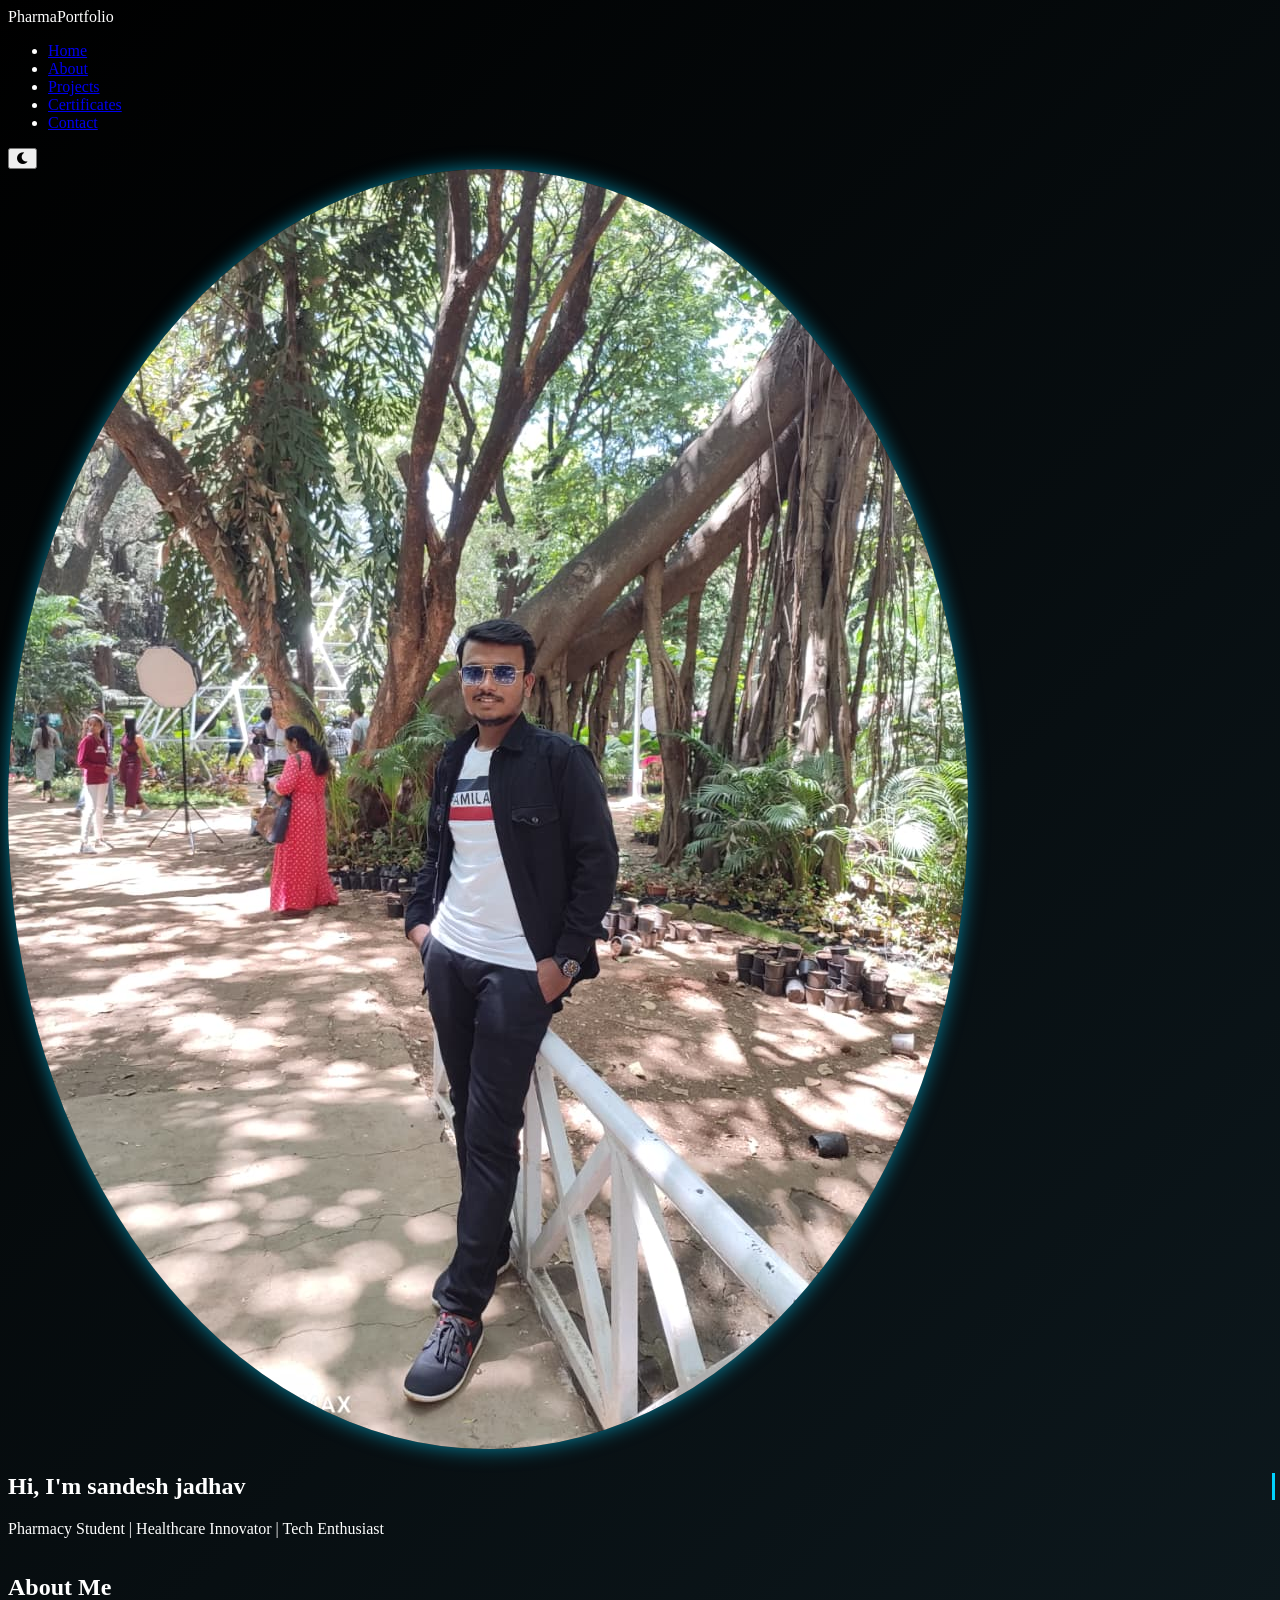
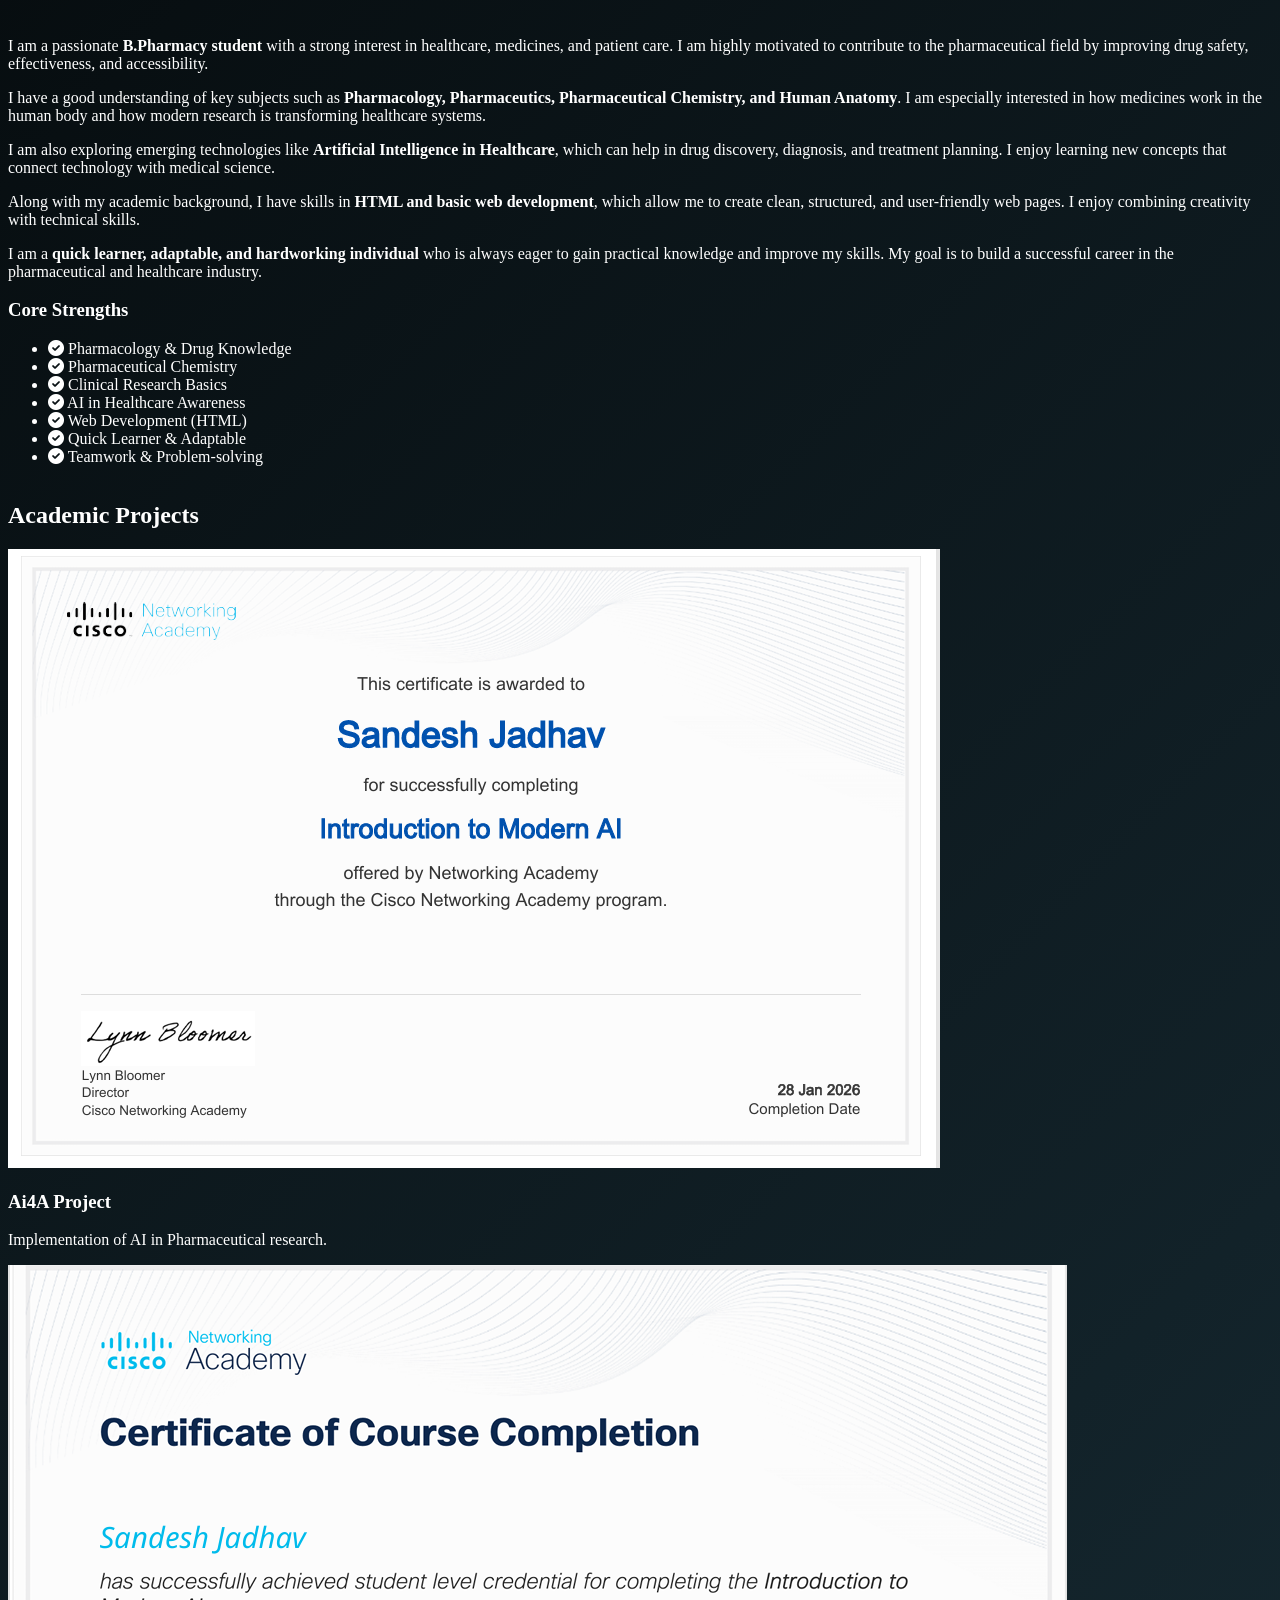
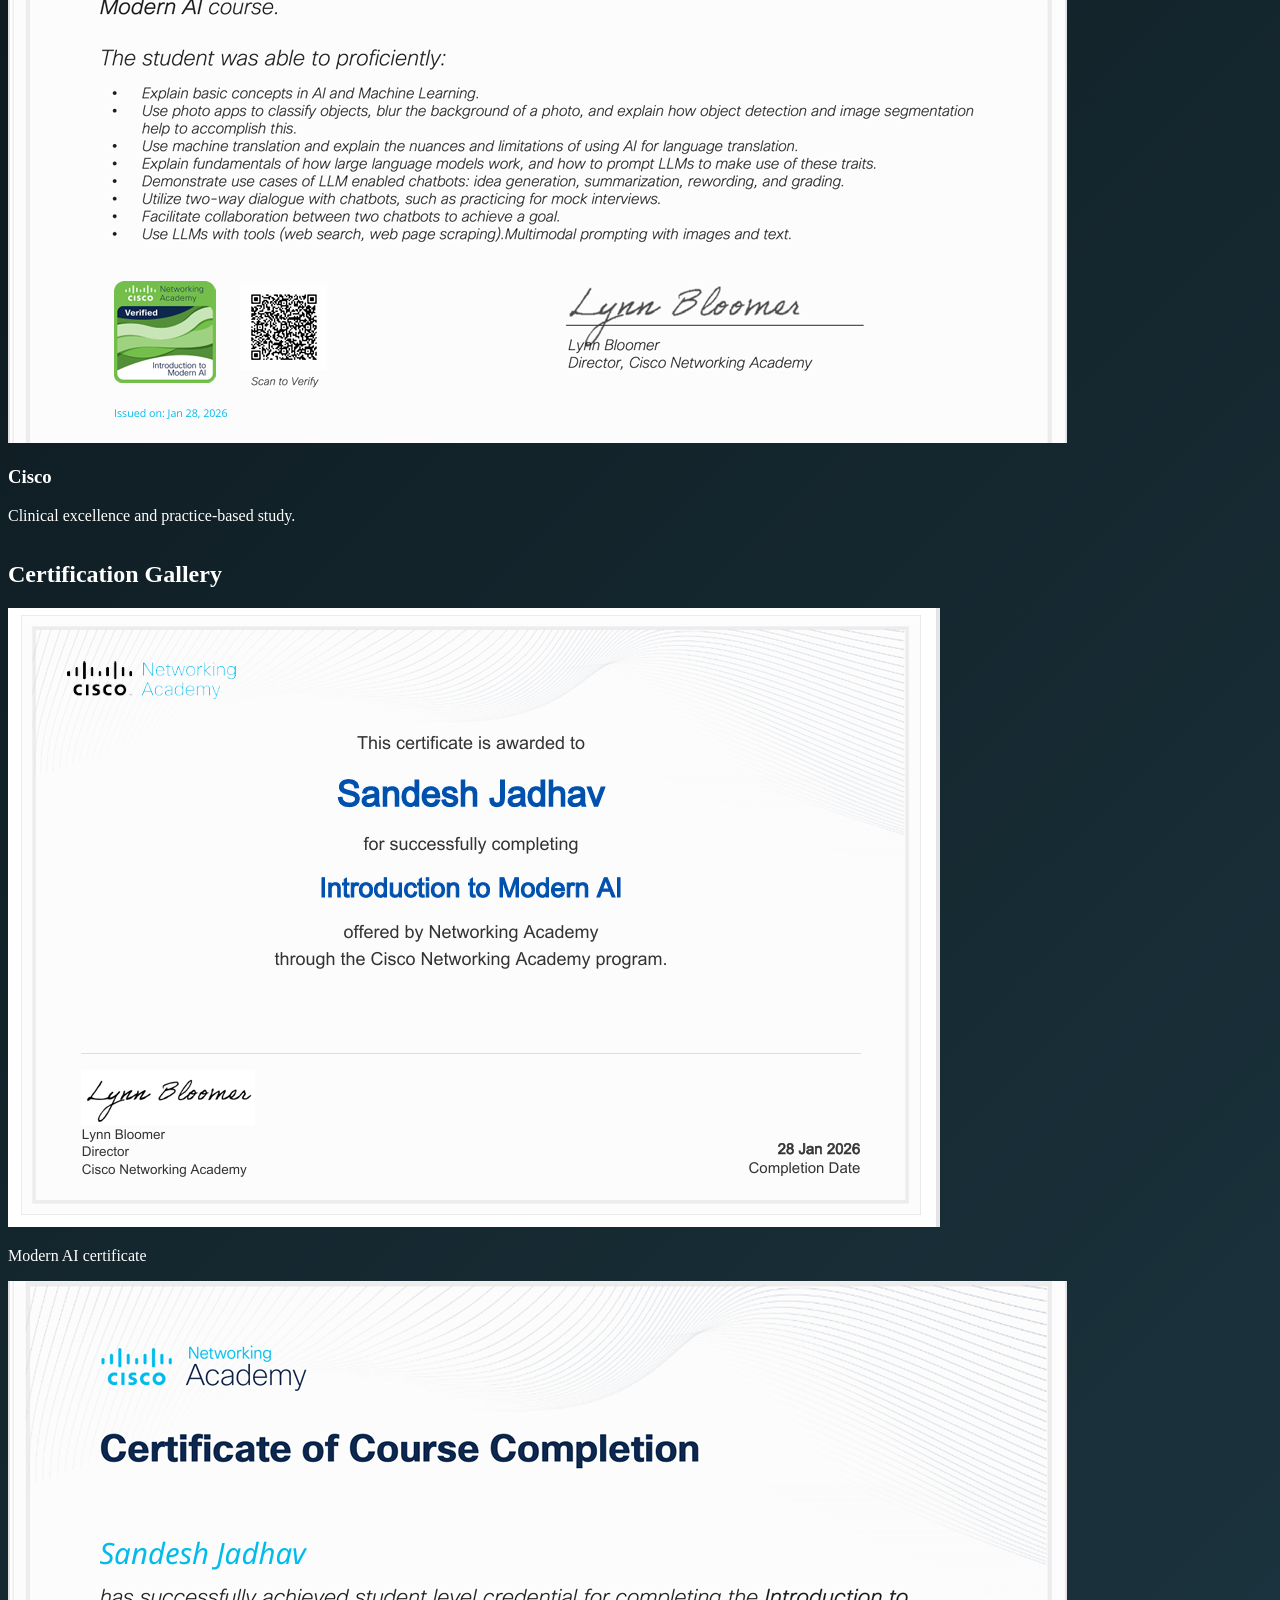
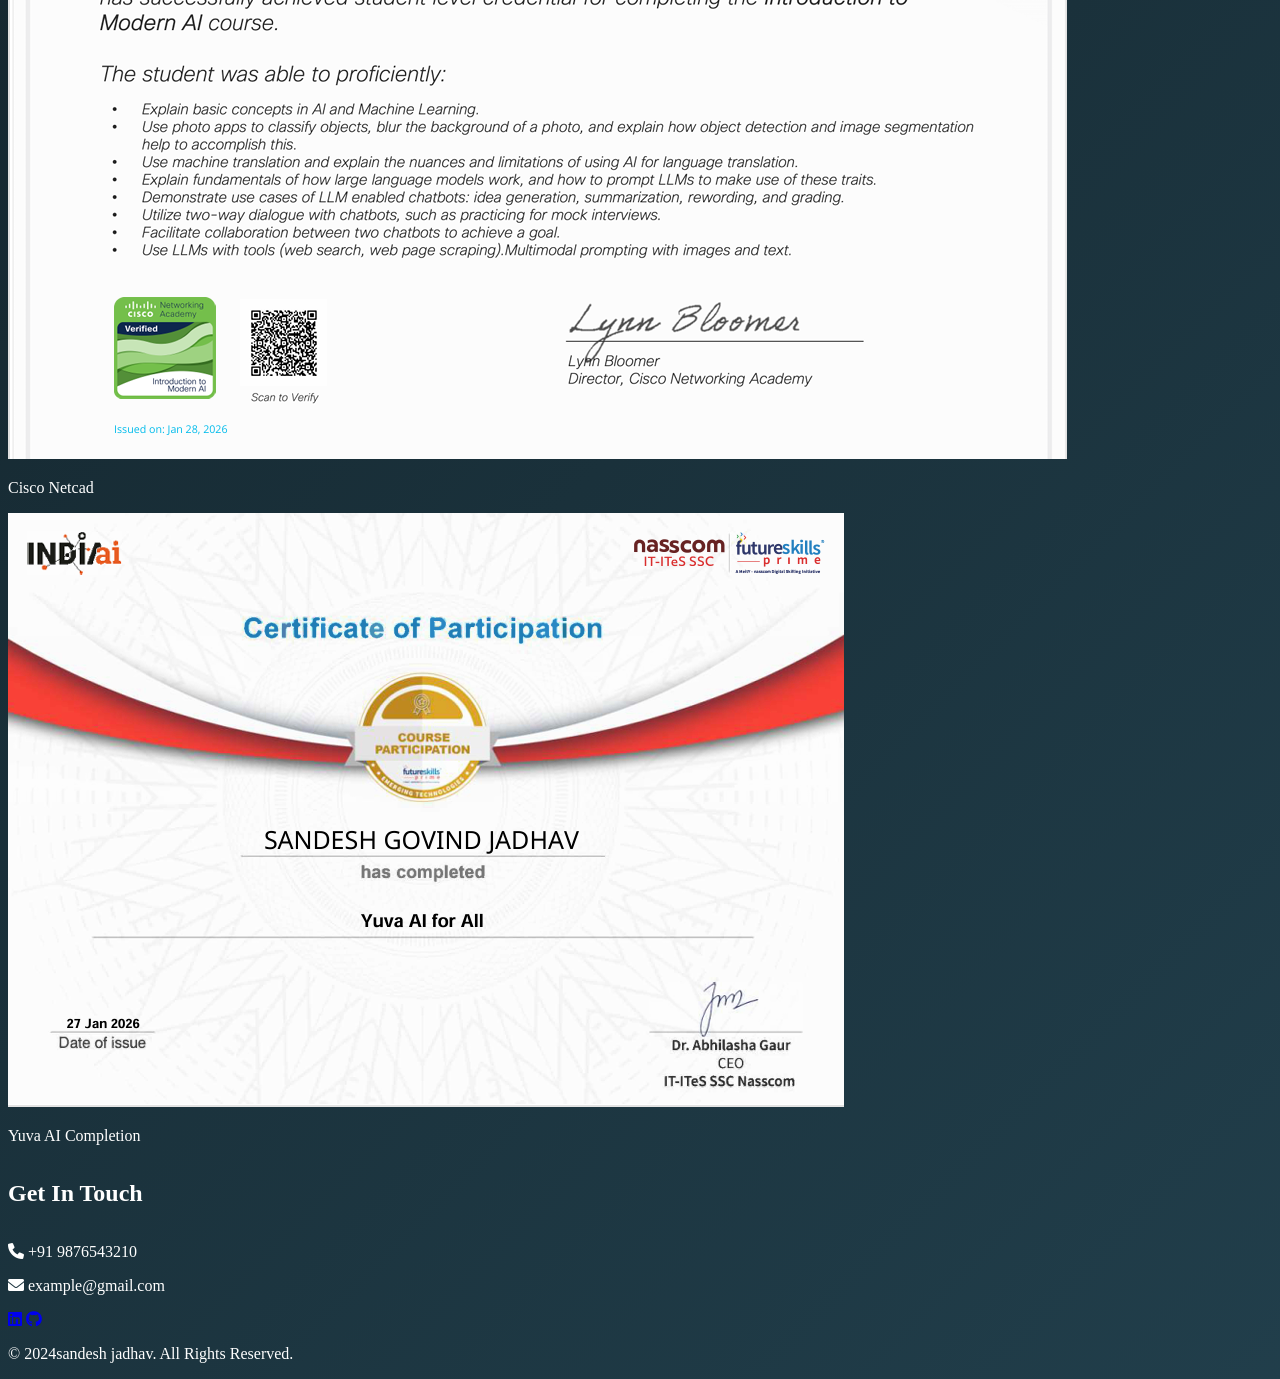
==== index.html @ 54462559 "Update index.html" ====
<!DOCTYPE html>
<html lang="en">
<head>
    <meta charset="UTF-8">
    <meta name="viewport" content="width=device-width, initial-scale=1.0">
    <title>sandesh jadhav| Pharmacy Portfolio</title>
    <link rel="stylesheet" href="style.css">
    <link rel="stylesheet" href="https://cdnjs.cloudflare.com/ajax/libs/font-awesome/6.0.0/css/all.min.css">
    <link href="https://fonts.googleapis.com/css2?family=Playfair+Display:ital,wght@0,400;1,700&family=Inter:wght@300;400;600&display=swap" rel="stylesheet">
</head>
<body>
    <nav>
        <div class="logo">Pharma<span>Portfolio</span></div>
        <ul class="nav-links">
            <li><a href="#home">Home</a></li>
            <li><a href="#about">About</a></li>
            <li><a href="#projects">Projects</a></li>
            <li><a href="#gallery">Certificates</a></li>
            <li><a href="#contact">Contact</a></li>
        </ul>
        <button id="dark-mode-toggle"><i class="fas fa-moon"></i></button>
    </nav>

    <section id="home" class="hero">
        <div class="hero-content">
            <div class="profile-container">
                <img src="images/Sandesh.jpeg.jpeg" alt=sandesh jadhav" class="profile-img">
            </div>
            <h1>Hi, I'm sandesh jadhav</h1>
            <p class="subtitle">Pharmacy Student | Healthcare Innovator | Tech Enthusiast</p>
        </div>
    </section>

    
           <section id="about" class="about-section">
    <h2 class="section-title">About Me</h2>
    <div class="about-container">
        <div class="about-text">
            <p>
                I am a passionate <b>B.Pharmacy student</b> with a strong interest in healthcare, 
                medicines, and patient care. I am highly motivated to contribute to the pharmaceutical 
                field by improving drug safety, effectiveness, and accessibility.
            </p>

            <p>
                I have a good understanding of key subjects such as 
                <b>Pharmacology, Pharmaceutics, Pharmaceutical Chemistry, and Human Anatomy</b>. 
                I am especially interested in how medicines work in the human body and how modern 
                research is transforming healthcare systems.
            </p>

            <p>
                I am also exploring emerging technologies like <b>Artificial Intelligence in Healthcare</b>, 
                which can help in drug discovery, diagnosis, and treatment planning. I enjoy learning 
                new concepts that connect technology with medical science.
            </p>

            <p>
                Along with my academic background, I have skills in <b>HTML and basic web development</b>, 
                which allow me to create clean, structured, and user-friendly web pages. I enjoy combining 
                creativity with technical skills.
            </p>

            <p>
                I am a <b>quick learner, adaptable, and hardworking individual</b> who is always eager to 
                gain practical knowledge and improve my skills. My goal is to build a successful career 
                in the pharmaceutical and healthcare industry.
            </p>
        </div>
        
        <div class="strengths-box">
            <h3>Core Strengths</h3>
            <ul>
                <li><i class="fas fa-check-circle"></i> Pharmacology & Drug Knowledge</li>
                <li><i class="fas fa-check-circle"></i> Pharmaceutical Chemistry</li>
                <li><i class="fas fa-check-circle"></i> Clinical Research Basics</li>
                <li><i class="fas fa-check-circle"></i> AI in Healthcare Awareness</li>
                <li><i class="fas fa-check-circle"></i> Web Development (HTML)</li>
                <li><i class="fas fa-check-circle"></i> Quick Learner & Adaptable</li>
                <li><i class="fas fa-check-circle"></i> Teamwork & Problem-solving</li>
            </ul>
        </div>
    </div>
</section>

    <section id="projects">
        <h2 class="section-title">Academic Projects</h2>
        <div class="grid">
            <div class="card">
                <img src="images/Introduction to Modern AI (3).png" alt="Ai4A Project" class="project-img">
                <h3>Ai4A Project</h3>
                <p>Implementation of AI in Pharmaceutical research.</p>
            </div>
            <div class="card">
                <img src="images/Sandesh cissco.png" alt="Cisco Project" class="project-img">
                <h3>Cisco</h3>
                <p>Clinical excellence and practice-based study.</p>
            </div>
        </div>
    </section>

    <section id="gallery">
        <h2 class="section-title">Certification Gallery</h2>
        <div class="gallery-grid">
            <div class="gallery-item">
                <img src="images/Introduction to Modern AI (3).png" alt="Modern AI certificate">
                <p>Modern AI certificate</p>
            </div>
            <div class="gallery-item">
                <img src="images/Sandesh cissco.png" alt="Netcad Certificate">
                <p>Cisco Netcad</p>
            </div>
            <div class="gallery-item">
                <img src="images/Sandesh yuva ai.png" alt="Yuva AI Certificate">
                <p>Yuva AI Completion</p>
            </div>
        </div>
    </section>

    <footer id="contact">
        <h2 class="section-title">Get In Touch</h2>
        <div class="contact-info">
            <p><i class="fas fa-phone"></i> +91 9876543210</p>
            <p><i class="fas fa-envelope"></i> example@gmail.com</p>
            <div class="social-icons">
                <a href="#"><i class="fab fa-linkedin"></i></a>
                <a href="#"><i class="fab fa-github"></i></a>
            </div>
        </div>
        <p class="copyright">&copy; 2024sandesh jadhav. All Rights Reserved.</p>
    </footer>

    <script src="script.js"></script>
</body>
</html>
---- style.css ----
/* ------------------ GLOBAL SMOOTH SCROLL ------------------ */
html {
    scroll-behavior: smooth;
}

/* ------------------ FADE + SLIDE ANIMATION ------------------ */
.reveal {
    opacity: 0;
    transform: translateY(60px);
    transition: all 0.8s ease;
}

.reveal.active {
    opacity: 1;
    transform: translateY(0);
}

/* ------------------ HERO TEXT TYPING EFFECT ------------------ */
.hero h1 {
    overflow: hidden;
    white-space: nowrap;
    border-right: 3px solid #00d2ff;
    width: 0;
    animation: typing 3s steps(25, end) forwards, blink 0.7s infinite;
}

@keyframes typing {
    from { width: 0 }
    to { width: 100% }
}

@keyframes blink {
    50% { border-color: transparent }
}

/* ------------------ PROFILE IMAGE GLOW ------------------ */
.profile-img {
    border-radius: 50%;
    box-shadow: 0 0 20px rgba(0,210,255,0.6);
    transition: 0.4s;
}

.profile-img:hover {
    transform: scale(1.08);
    box-shadow: 0 0 40px rgba(0,210,255,1);
}

/* ------------------ CARD HOVER EFFECT ------------------ */
.card {
    transition: 0.4s;
    border-radius: 15px;
}

.card:hover {
    transform: translateY(-10px) scale(1.02);
    box-shadow: 0 15px 30px rgba(0, 210, 255, 0.3);
}

/* ------------------ BUTTON / ICON HOVER ------------------ */
.social-icons a {
    transition: 0.3s;
}

.social-icons a:hover {
    color: #00d2ff;
    transform: translateY(-5px) scale(1.2);
}

/* ------------------ NAVBAR SCROLL EFFECT ------------------ */
nav {
    transition: 0.4s;
}

nav.scrolled {
    background: rgba(0,0,0,0.8);
    backdrop-filter: blur(10px);
}

/* ------------------ SECTION TITLE ANIMATION ------------------ */
.section-title {
    position: relative;
    display: inline-block;
}

.section-title::after {
    content: '';
    position: absolute;
    width: 0%;
    height: 3px;
    left: 0;
    bottom: -5px;
    background: #00d2ff;
    transition: 0.5s;
}

.reveal.active .section-title::after {
    width: 100%;
}

/* ------------------ BACKGROUND GRADIENT ANIMATION ------------------ */
body {
    background: linear-gradient(-45deg, #0f2027, #203a43, #2c5364, #000);
    background-size: 400% 400%;
    animation: gradientBG 10s ease infinite;
    color: white;
}

@keyframes gradientBG {
    0% { background-position: 0% }
    50% { background-position: 100% }
    100% { background-position: 0% }
}
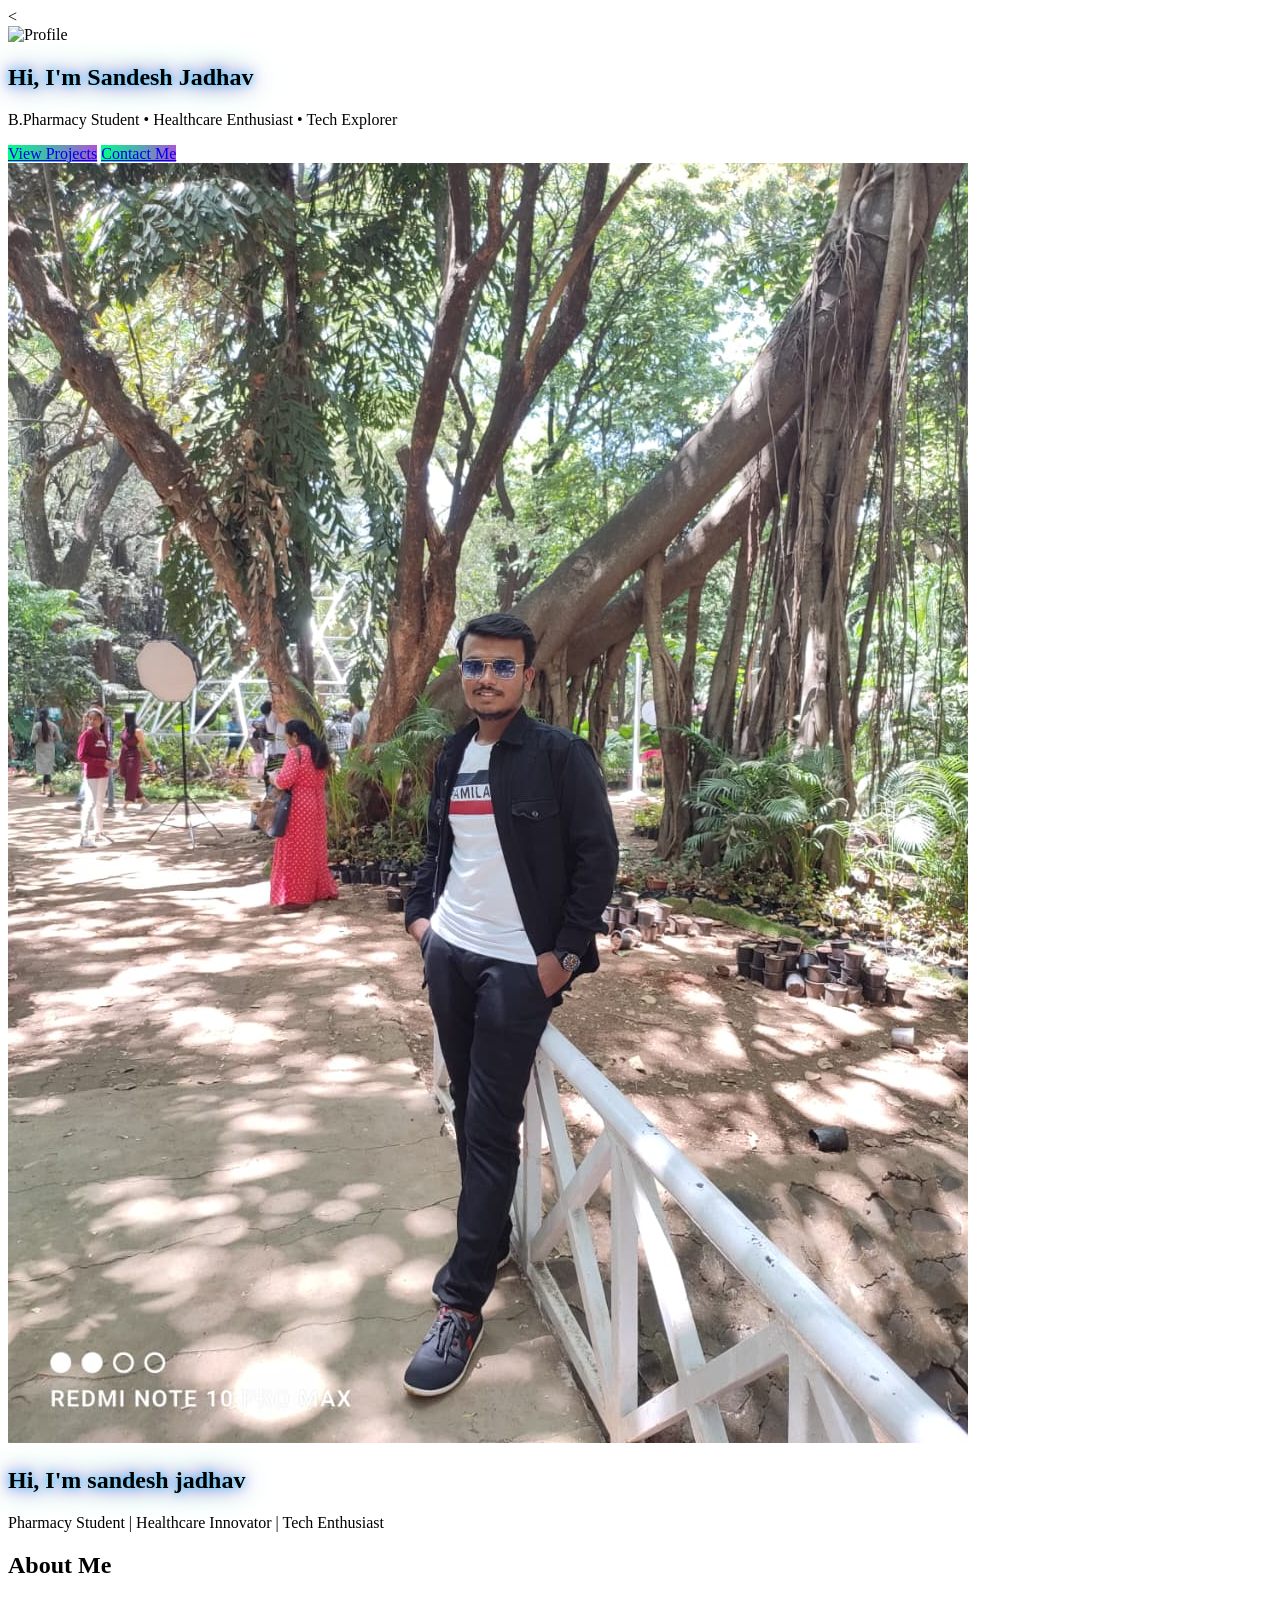
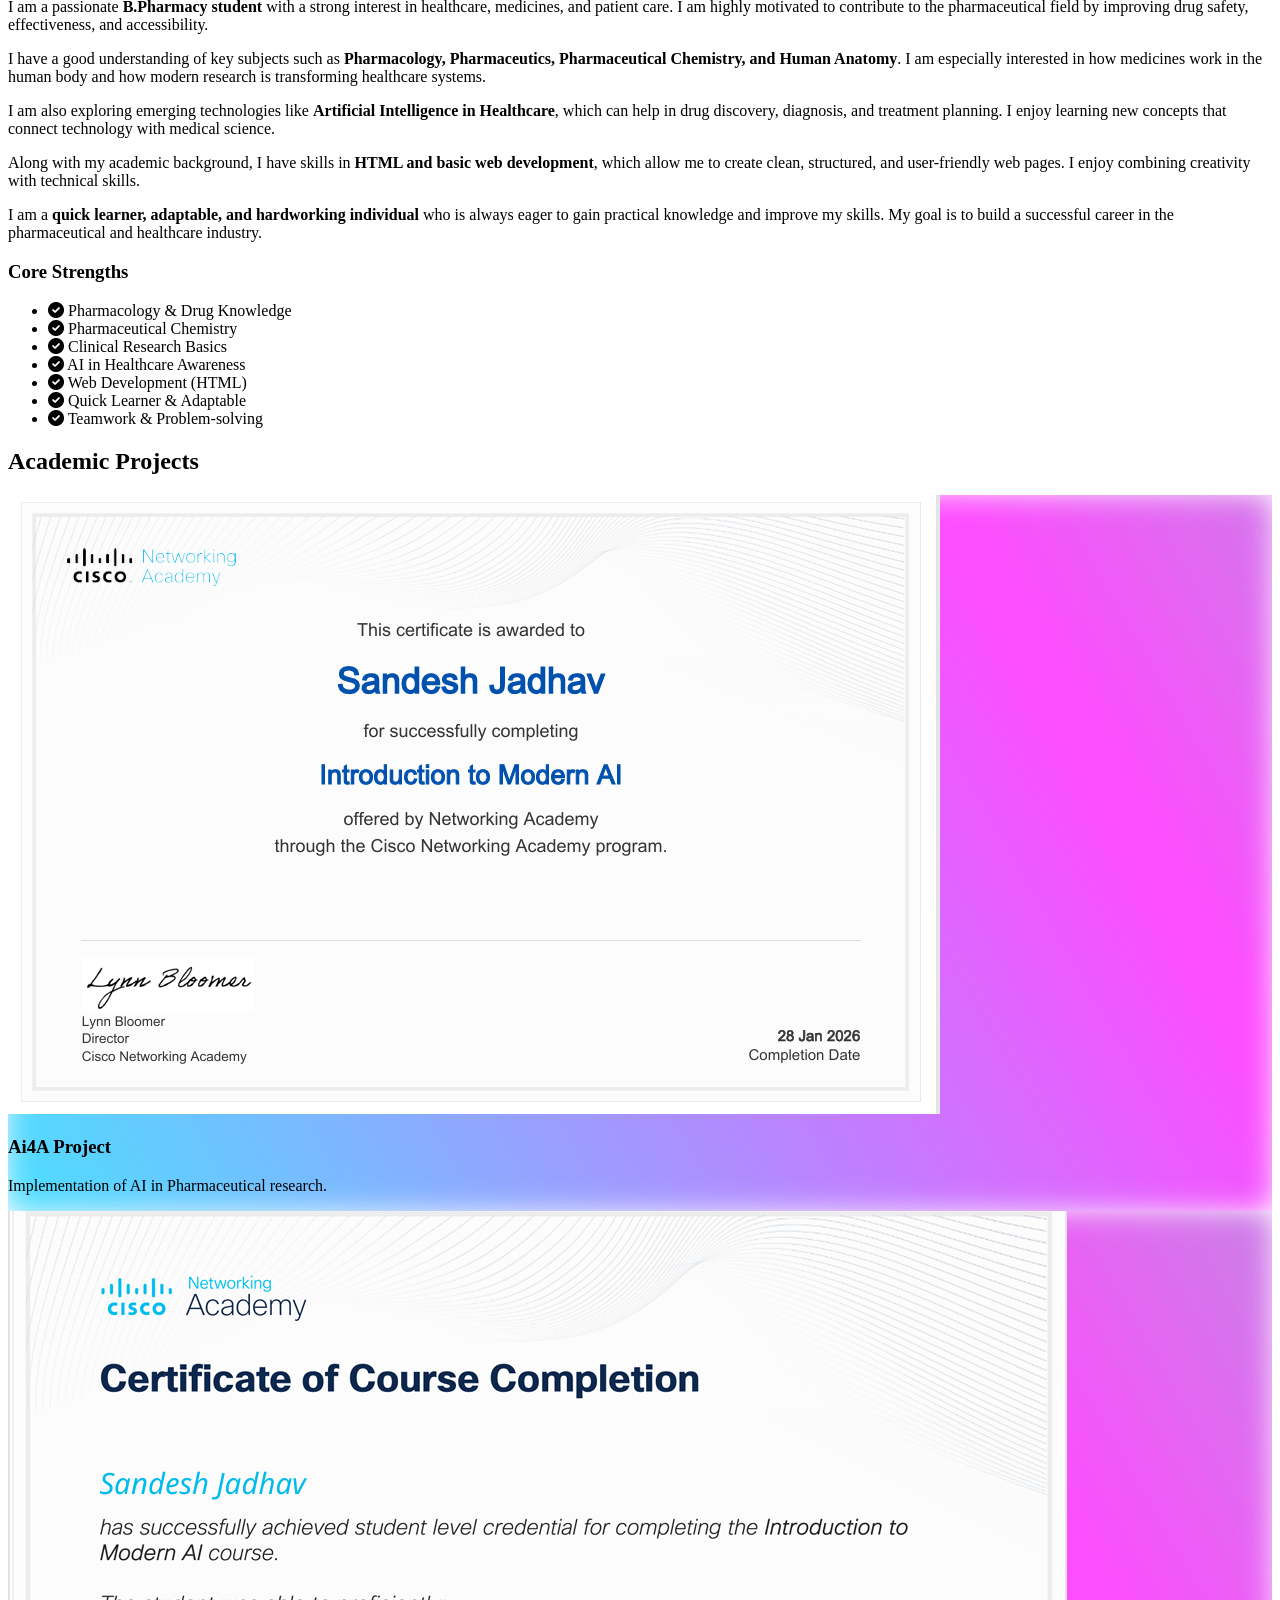
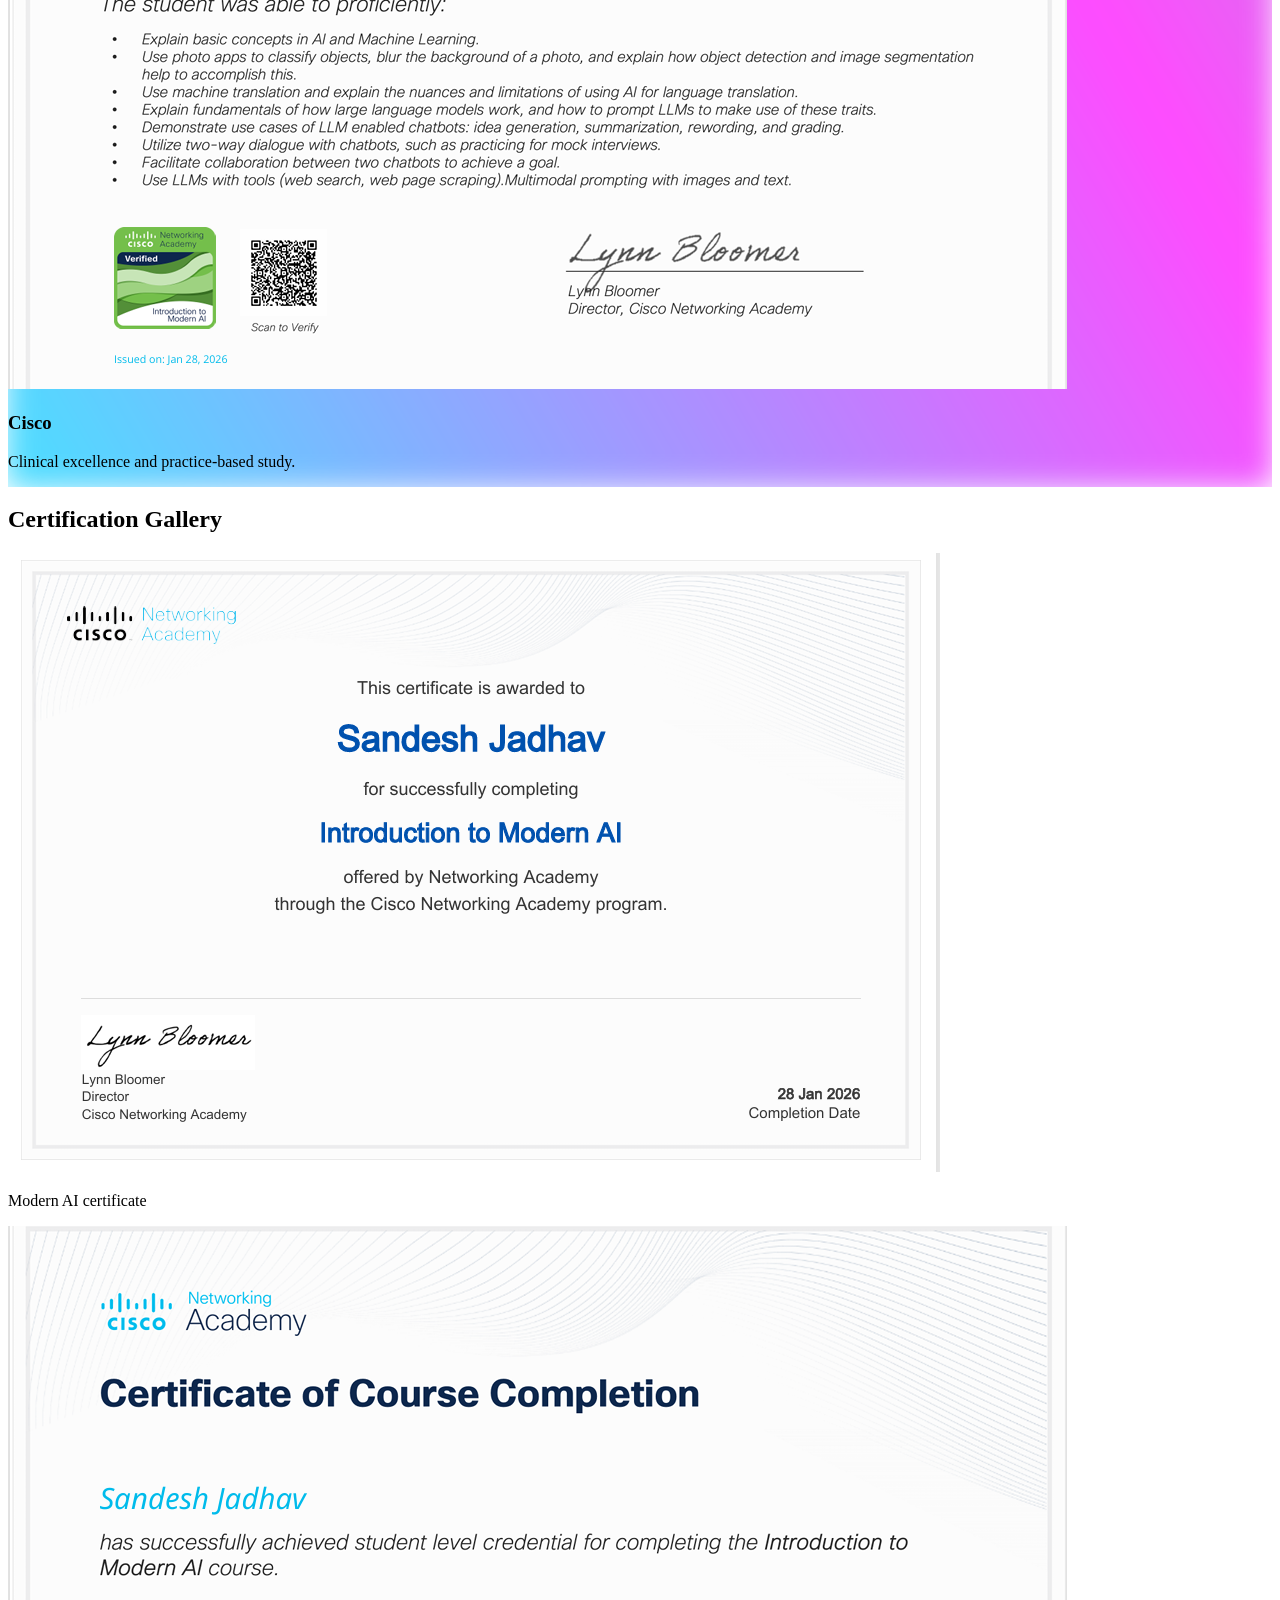
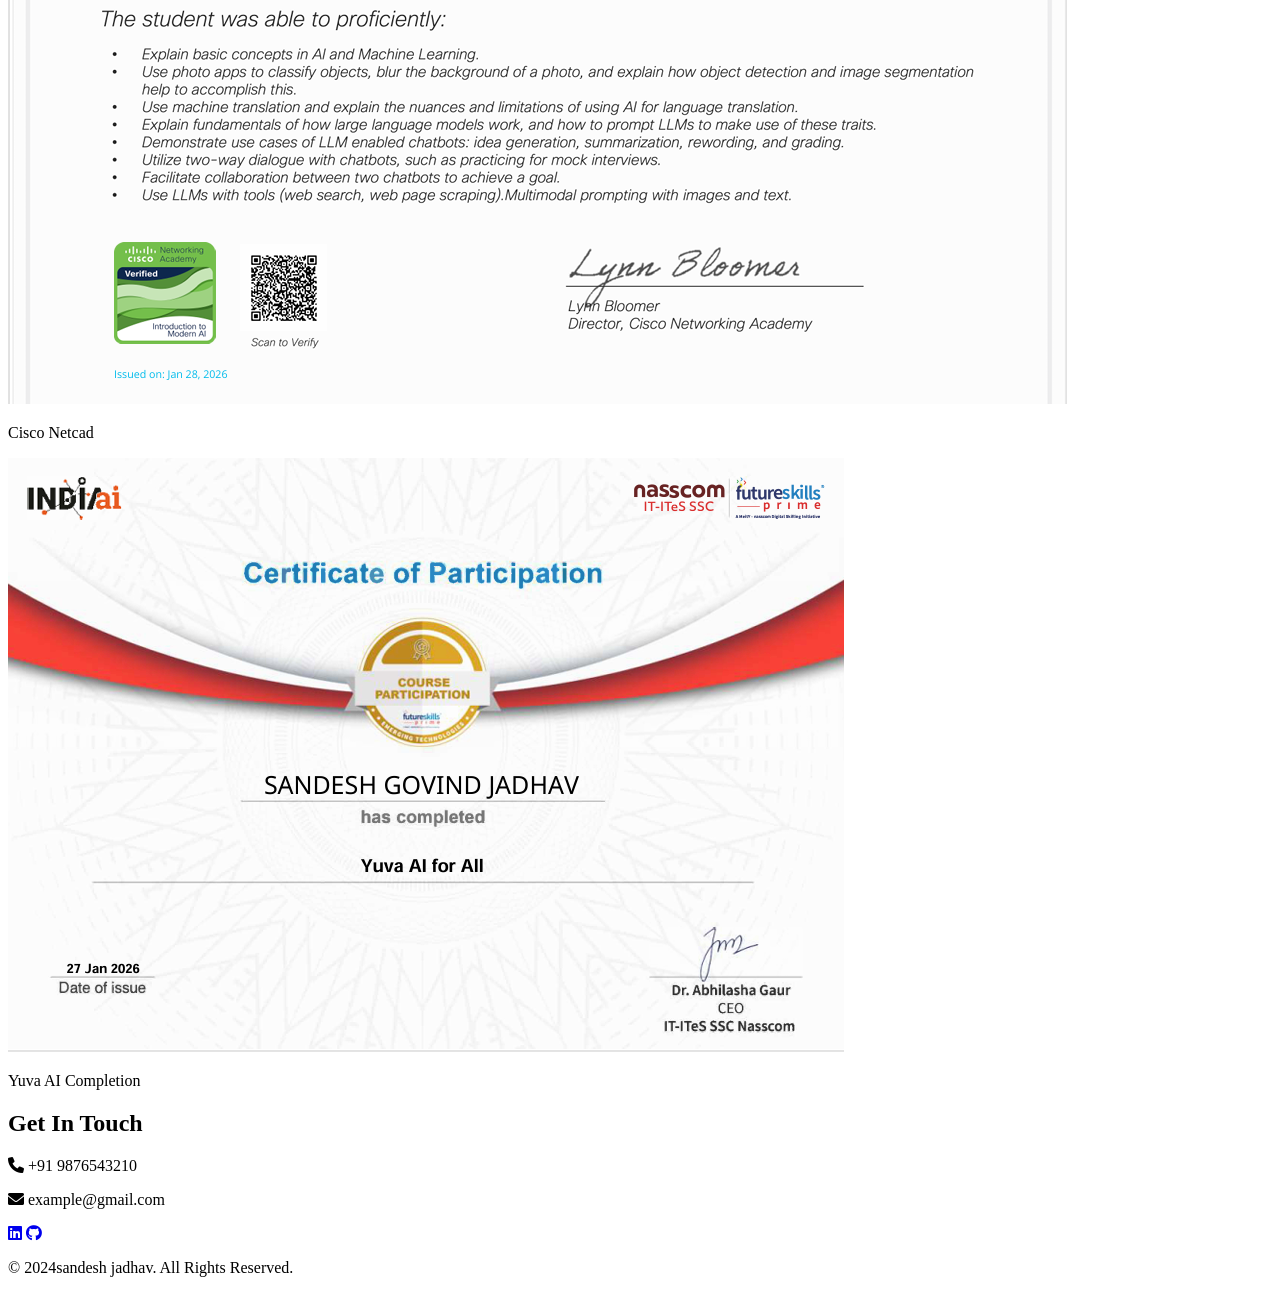
==== commit ef5f94a4: "Update index.html" ====
--- a/index.html
+++ b/index.html
@@ -8,19 +8,35 @@
     <link rel="stylesheet" href="https://cdnjs.cloudflare.com/ajax/libs/font-awesome/6.0.0/css/all.min.css">
     <link href="https://fonts.googleapis.com/css2?family=Playfair+Display:ital,wght@0,400;1,700&family=Inter:wght@300;400;600&display=swap" rel="stylesheet">
 </head>
-<body>
+<<body>
+
     <nav>
-        <div class="logo">Pharma<span>Portfolio</span></div>
-        <ul class="nav-links">
-            <li><a href="#home">Home</a></li>
-            <li><a href="#about">About</a></li>
-            <li><a href="#projects">Projects</a></li>
-            <li><a href="#gallery">Certificates</a></li>
-            <li><a href="#contact">Contact</a></li>
-        </ul>
-        <button id="dark-mode-toggle"><i class="fas fa-moon"></i></button>
+        <!-- your navbar -->
     </nav>
 
+    <!-- ✅ ADD HERE -->
+    <section id="home" class="hero">
+        <div class="hero-content">
+            
+            <div class="profile-container">
+                <img src="images/Sandesh.jpeg" alt="Profile" class="profile-img">
+            </div>
+
+            <h1>Hi, I'm Sandesh Jadhav</h1>
+
+            <p class="subtitle">
+                B.Pharmacy Student • Healthcare Enthusiast • Tech Explorer
+            </p>
+
+            <div class="hero-buttons">
+                <a href="#projects" class="btn">View Projects</a>
+                <a href="#contact" class="btn">Contact Me</a>
+            </div>
+
+        </div>
+    </section>
+
+</body>
     <section id="home" class="hero">
         <div class="hero-content">
             <div class="profile-container">
--- a/style.css
+++ b/style.css
@@ -1,112 +1,129 @@
-/* ------------------ GLOBAL SMOOTH SCROLL ------------------ */
-html {
-    scroll-behavior: smooth;
+/* ------------------ EXTRA RAINBOW BORDER LAYER ------------------ */
+.card {
+    position: relative;
+    overflow: hidden;
 }
 
-/* ------------------ FADE + SLIDE ANIMATION ------------------ */
-.reveal {
-    opacity: 0;
-    transform: translateY(60px);
-    transition: all 0.8s ease;
+.card::before {
+    content: '';
+    position: absolute;
+    inset: -3px;
+    border-radius: 15px;
+    background: linear-gradient(
+        60deg,
+        #00d2ff,
+        #ff00ff,
+        #00ff88,
+        #ffcc00,
+        #ff0066,
+        #00d2ff
+    );
+    background-size: 500%;
+    animation: ultraBorder 8s linear infinite;
+    z-index: -2;
+    filter: blur(15px);
+    opacity: 0.7;
 }
 
-.reveal.active {
-    opacity: 1;
-    transform: translateY(0);
+@keyframes ultraBorder {
+    0% { background-position: 0% }
+    100% { background-position: 500% }
 }
 
-/* ------------------ HERO TEXT TYPING EFFECT ------------------ */
+/* ------------------ TEXT GLOW PULSE ------------------ */
 .hero h1 {
-    overflow: hidden;
-    white-space: nowrap;
-    border-right: 3px solid #00d2ff;
-    width: 0;
-    animation: typing 3s steps(25, end) forwards, blink 0.7s infinite;
+    text-shadow: 
+        0 0 10px #00d2ff,
+        0 0 20px #ff00ff,
+        0 0 30px #00ff88;
+    animation: textPulse 2s infinite alternate;
 }
 
-@keyframes typing {
-    from { width: 0 }
-    to { width: 100% }
+@keyframes textPulse {
+    from {
+        text-shadow: 0 0 10px #00d2ff;
+    }
+    to {
+        text-shadow: 
+            0 0 20px #00d2ff,
+            0 0 30px #ff00ff,
+            0 0 40px #00ff88;
+    }
 }
 
-@keyframes blink {
-    50% { border-color: transparent }
+/* ------------------ BUTTON GRADIENT ANIMATION ------------------ */
+button, .btn {
+    background: linear-gradient(
+        270deg,
+        #00d2ff,
+        #ff00ff,
+        #00ff88
+    );
+    background-size: 300%;
+    animation: btnFlow 5s linear infinite;
 }
 
-/* ------------------ PROFILE IMAGE GLOW ------------------ */
-.profile-img {
-    border-radius: 50%;
-    box-shadow: 0 0 20px rgba(0,210,255,0.6);
-    transition: 0.4s;
+@keyframes btnFlow {
+    0% { background-position: 0% }
+    100% { background-position: 300% }
 }
 
-.profile-img:hover {
-    transform: scale(1.08);
-    box-shadow: 0 0 40px rgba(0,210,255,1);
+/* ------------------ IMAGE FLOAT + SCALE ------------------ */
+.project-img {
+    transition: transform 0.5s ease, filter 0.5s;
 }
 
-/* ------------------ CARD HOVER EFFECT ------------------ */
-.card {
-    transition: 0.4s;
-    border-radius: 15px;
+.card:hover .project-img {
+    transform: scale(1.1) rotate(1deg);
+    filter: brightness(0.8) contrast(1.2);
 }
 
-.card:hover {
-    transform: translateY(-10px) scale(1.02);
-    box-shadow: 0 15px 30px rgba(0, 210, 255, 0.3);
+/* ------------------ NAVBAR COLOR SHIFT ------------------ */
+nav.scrolled {
+    background: linear-gradient(
+        90deg,
+        rgba(0,210,255,0.2),
+        rgba(255,0,255,0.2)
+    );
+    backdrop-filter: blur(12px);
+    animation: navGlow 4s linear infinite;
 }
 
-/* ------------------ BUTTON / ICON HOVER ------------------ */
-.social-icons a {
-    transition: 0.3s;
+@keyframes navGlow {
+    0% { box-shadow: 0 0 10px #00d2ff; }
+    50% { box-shadow: 0 0 20px #ff00ff; }
+    100% { box-shadow: 0 0 10px #00ff88; }
 }
 
-.social-icons a:hover {
-    color: #00d2ff;
-    transform: translateY(-5px) scale(1.2);
+/* ------------------ SMOOTH SECTION FADE ------------------ */
+section {
+    transition: all 0.6s ease;
 }
 
-/* ------------------ NAVBAR SCROLL EFFECT ------------------ */
-nav {
-    transition: 0.4s;
+/* ------------------ ICON COLOR ANIMATION ------------------ */
+.social-icons a {
+    animation: iconColor 4s linear infinite;
 }
 
-nav.scrolled {
-    background: rgba(0,0,0,0.8);
-    backdrop-filter: blur(10px);
+@keyframes iconColor {
+    0% { color: #00d2ff; }
+    33% { color: #ff00ff; }
+    66% { color: #00ff88; }
+    100% { color: #00d2ff; }
 }
 
-/* ------------------ SECTION TITLE ANIMATION ------------------ */
-.section-title {
-    position: relative;
-    display: inline-block;
+/* ------------------ EXTRA PARTICLE COLORS ------------------ */
+.particle:nth-child(4n) { background: #ff00ff; }
+.particle:nth-child(4n+1) { background: #00ff88; }
+.particle:nth-child(4n+2) { background: #ffcc00; }
+.particle:nth-child(4n+3) { background: #00d2ff; }
+
+/* ------------------ SOFT GLOW OVERLAY ------------------ */
+body::after {
+    content: '';
+    position: fixed;
+    inset: 0;
+    background: radial-gradient(circle at center, rgba(255,255,255,0.05), transparent 70%);
+    pointer-events: none;
+    z-index: 0;
 }
-
-.section-title::after {
-    content: '';
-    position: absolute;
-    width: 0%;
-    height: 3px;
-    left: 0;
-    bottom: -5px;
-    background: #00d2ff;
-    transition: 0.5s;
-}
-
-.reveal.active .section-title::after {
-    width: 100%;
-}
-
-/* ------------------ BACKGROUND GRADIENT ANIMATION ------------------ */
-body {
-    background: linear-gradient(-45deg, #0f2027, #203a43, #2c5364, #000);
-    background-size: 400% 400%;
-    animation: gradientBG 10s ease infinite;
-    color: white;
-}
-
-@keyframes gradientBG {
-    0% { background-position: 0% }
-    50% { background-position: 100% }
-    100% { background-position: 0% }
-}
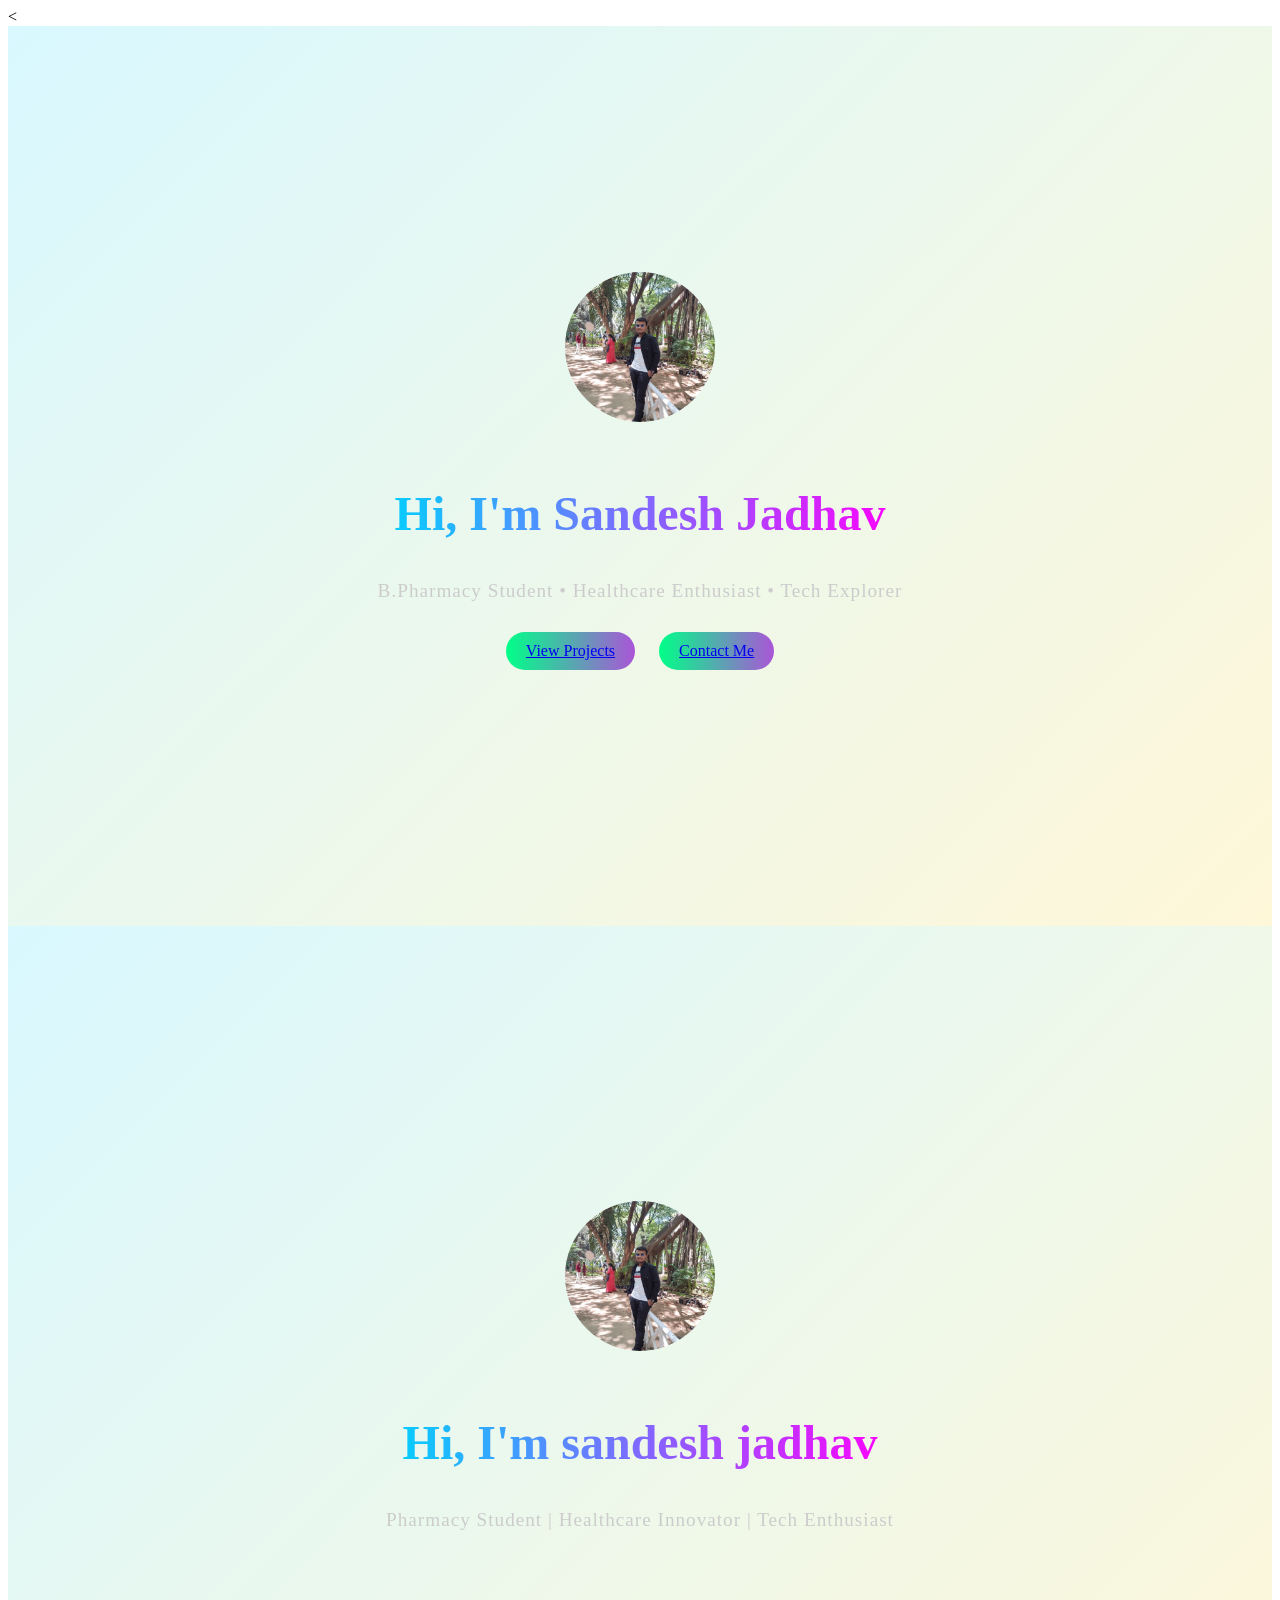
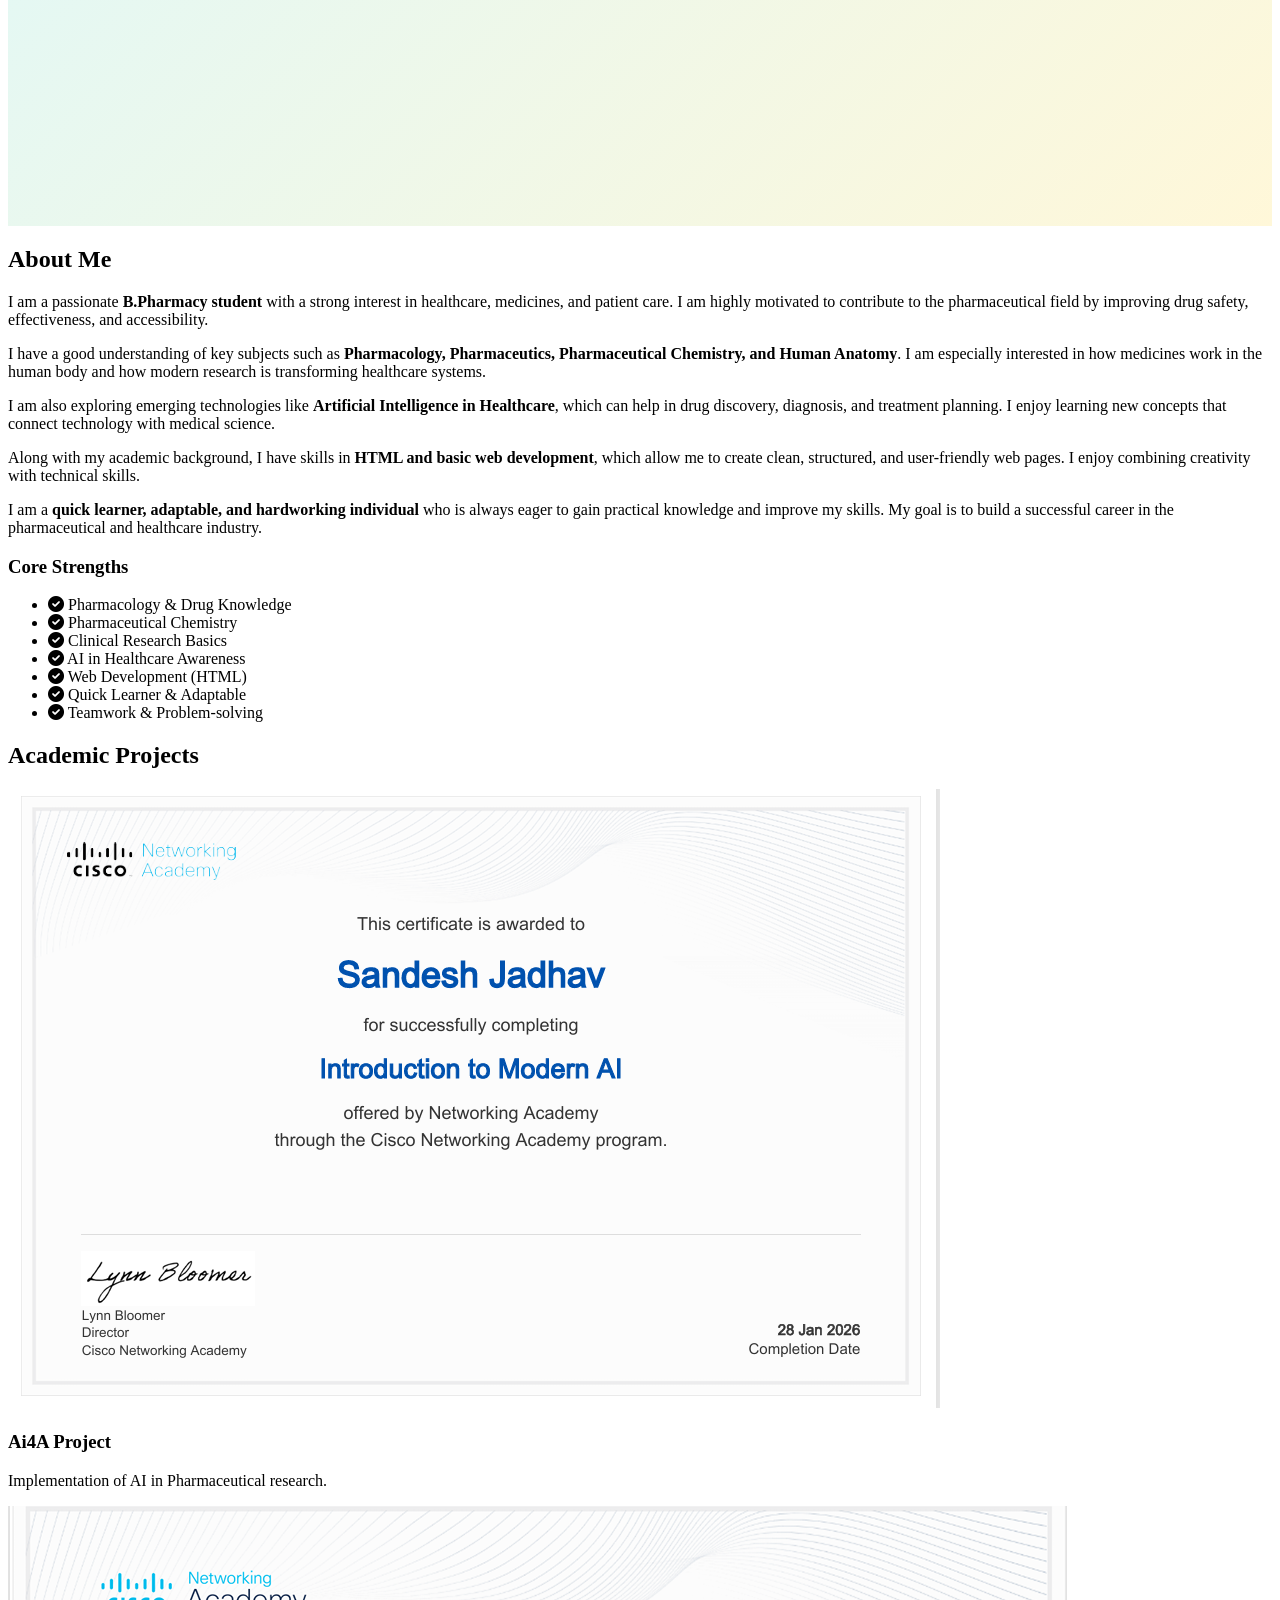
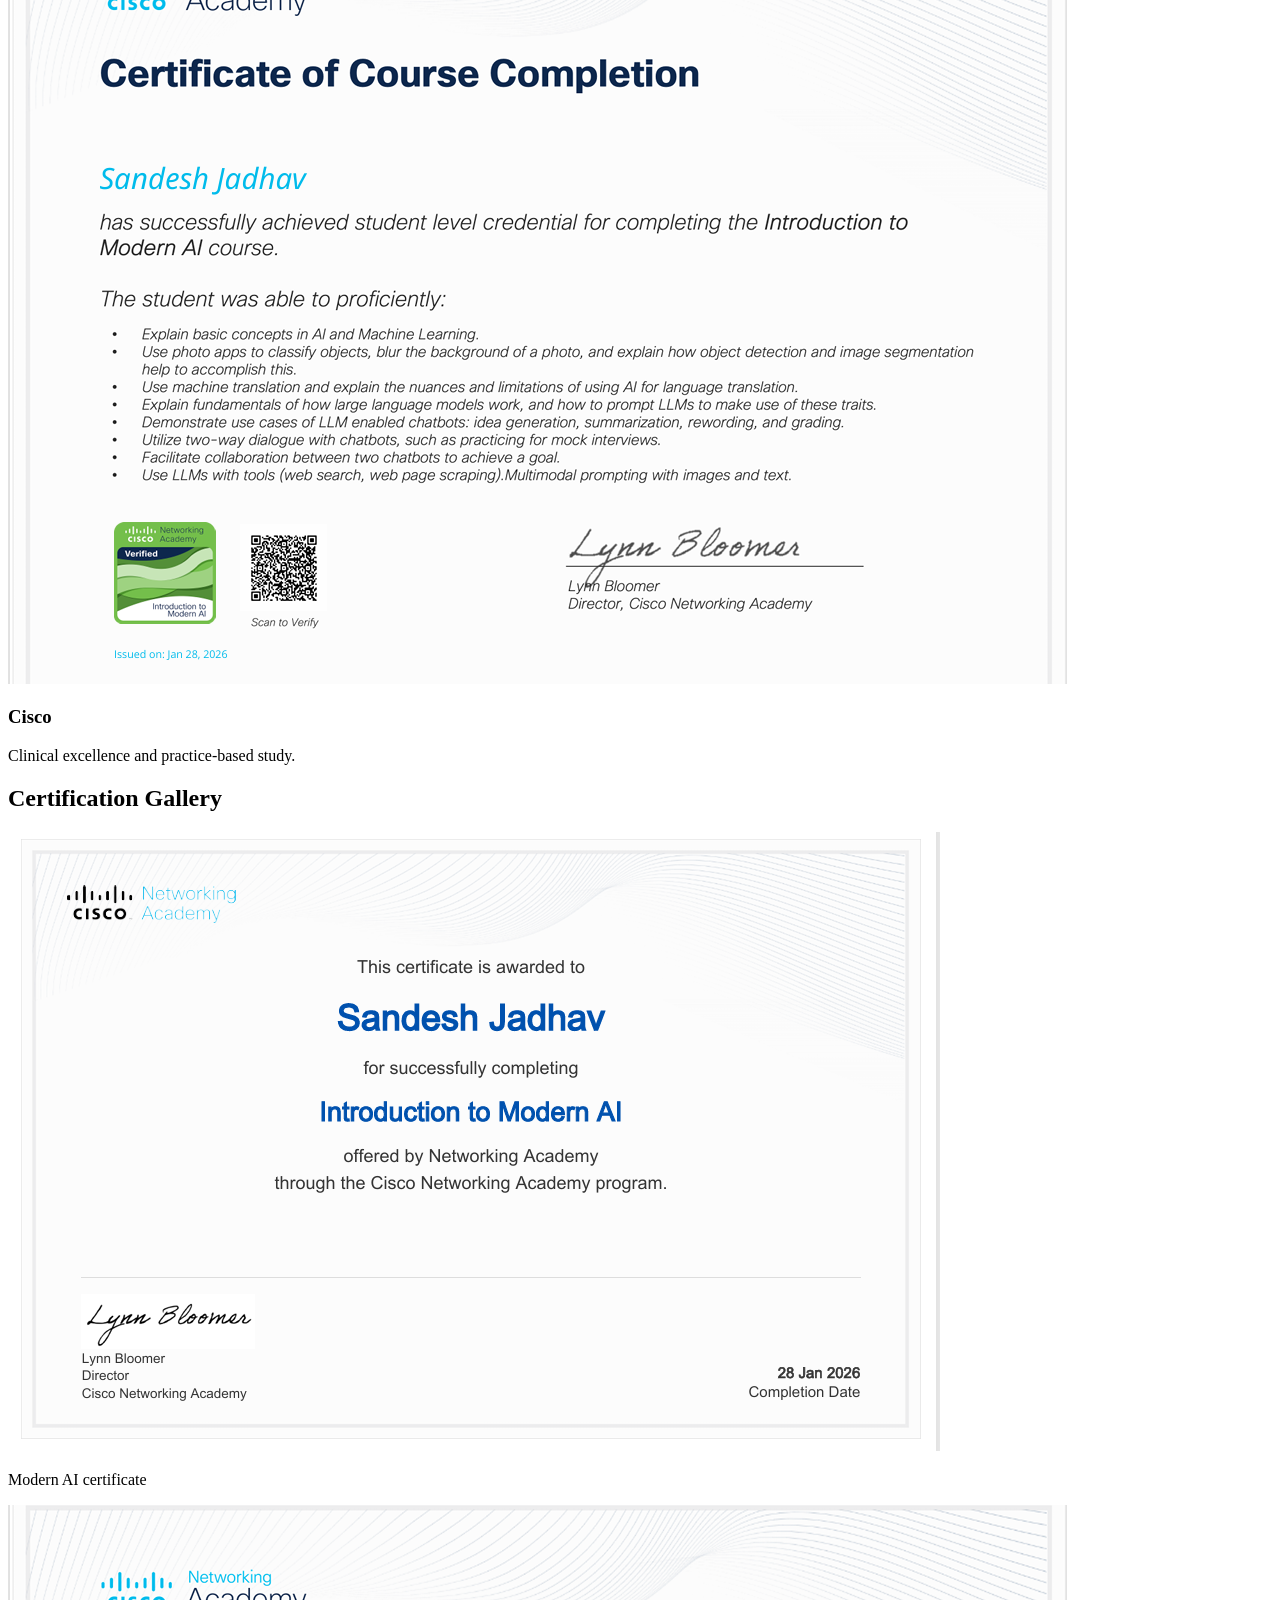
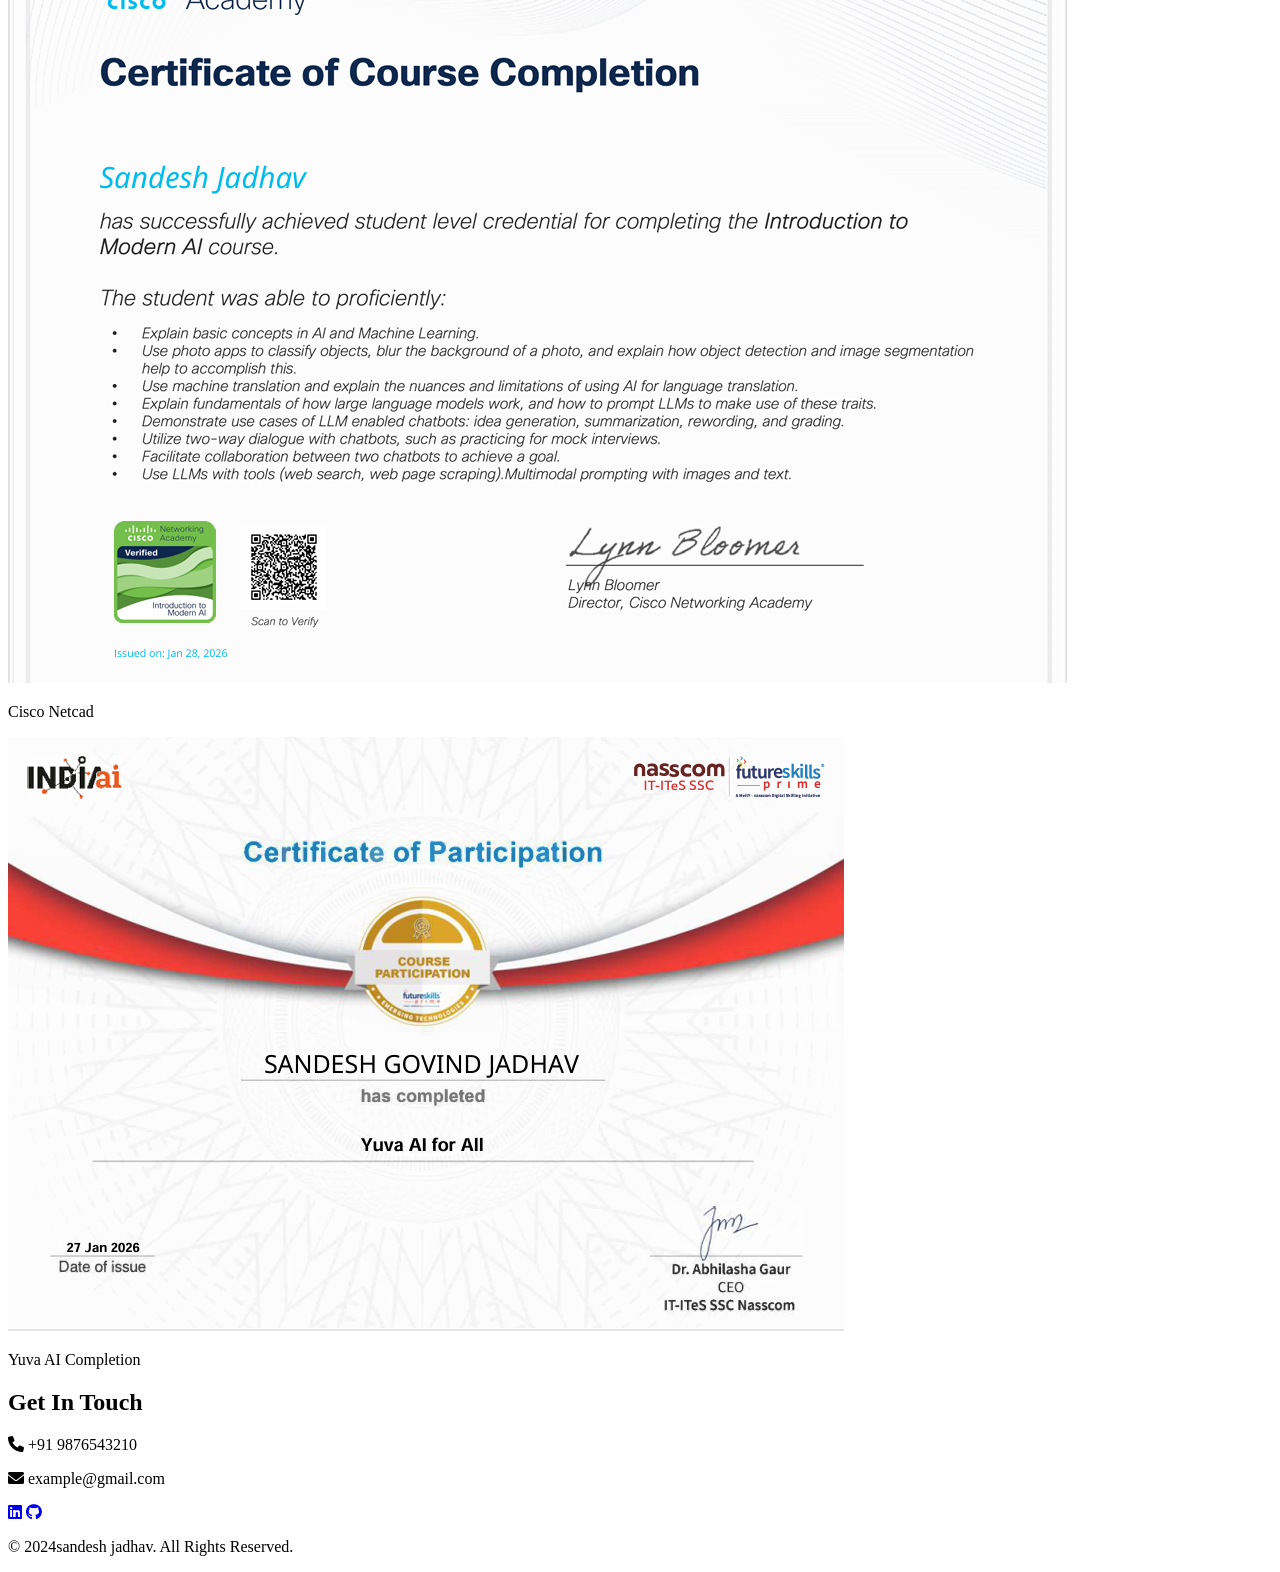
==== commit 8d719a13: "Update index.html" ====
--- a/index.html
+++ b/index.html
@@ -19,7 +19,7 @@
         <div class="hero-content">
             
             <div class="profile-container">
-                <img src="images/Sandesh.jpeg" alt="Profile" class="profile-img">
+                <img src="images/Sandesh.jpeg.jpeg" alt="Profile" class="profile-img">
             </div>
 
             <h1>Hi, I'm Sandesh Jadhav</h1>
--- a/style.css
+++ b/style.css
@@ -1,66 +1,118 @@
-/* ------------------ EXTRA RAINBOW BORDER LAYER ------------------ */
-.card {
+/* ------------------ HERO SECTION ------------------ */
+.hero {
+    height: 100vh;
+    display: flex;
+    justify-content: center;
+    align-items: center;
+    text-align: center;
     position: relative;
+    z-index: 1;
     overflow: hidden;
 }
 
-.card::before {
+/* ------------------ ANIMATED BACKGROUND ------------------ */
+.hero::before {
     content: '';
     position: absolute;
-    inset: -3px;
-    border-radius: 15px;
+    inset: 0;
     background: linear-gradient(
-        60deg,
+        -45deg,
         #00d2ff,
         #ff00ff,
         #00ff88,
         #ffcc00,
-        #ff0066,
         #00d2ff
     );
-    background-size: 500%;
-    animation: ultraBorder 8s linear infinite;
-    z-index: -2;
-    filter: blur(15px);
-    opacity: 0.7;
+    background-size: 400% 400%;
+    animation: gradientMove 10s ease infinite;
+    opacity: 0.15;
+    z-index: -1;
 }
 
-@keyframes ultraBorder {
+@keyframes gradientMove {
     0% { background-position: 0% }
-    100% { background-position: 500% }
+    50% { background-position: 100% }
+    100% { background-position: 0% }
 }
 
-/* ------------------ TEXT GLOW PULSE ------------------ */
-.hero h1 {
-    text-shadow: 
-        0 0 10px #00d2ff,
-        0 0 20px #ff00ff,
-        0 0 30px #00ff88;
-    animation: textPulse 2s infinite alternate;
+/* ------------------ CONTENT ------------------ */
+.hero-content {
+    animation: fadeInUp 1.2s ease, floatHero 5s ease-in-out infinite;
 }
 
-@keyframes textPulse {
-    from {
-        text-shadow: 0 0 10px #00d2ff;
+/* ------------------ COLORFUL TEXT ------------------ */
+.hero h1 {
+    font-size: 3rem;
+    background: linear-gradient(
+        90deg,
+        #00d2ff,
+        #ff00ff,
+        #00ff88,
+        #ffffff
+    );
+    background-size: 300%;
+    -webkit-background-clip: text;
+    -webkit-text-fill-color: transparent;
+    animation: textFlow 5s linear infinite;
+}
+
+@keyframes textFlow {
+    0% { background-position: 0% }
+    100% { background-position: 300% }
+}
+
+/* ------------------ PROFILE IMAGE GLOW ------------------ */
+.profile-img {
+    width: 150px;
+    height: 150px;
+    object-fit: cover;
+    margin-bottom: 20px;
+    border-radius: 50%;
+    animation: glowPulse 3s infinite alternate;
+}
+
+@keyframes glowPulse {
+    0% {
+        box-shadow: 0 0 10px #00d2ff;
     }
-    to {
-        text-shadow: 
+    100% {
+        box-shadow: 
             0 0 20px #00d2ff,
             0 0 30px #ff00ff,
             0 0 40px #00ff88;
     }
 }
 
-/* ------------------ BUTTON GRADIENT ANIMATION ------------------ */
-button, .btn {
-    background: linear-gradient(
-        270deg,
-        #00d2ff,
-        #ff00ff,
-        #00ff88
-    );
+/* ------------------ SUBTITLE ------------------ */
+.subtitle {
+    font-size: 1.2rem;
+    margin: 10px 0 20px;
+    color: #ccc;
+    letter-spacing: 1px;
+}
+
+/* ------------------ BUTTONS ------------------ */
+.hero-buttons {
+    margin-top: 20px;
+}
+
+.hero-buttons .btn {
+    margin: 10px;
+    display: inline-block;
+    padding: 10px 20px;
+    border-radius: 25px;
+    background: linear-gradient(270deg, #00d2ff, #ff00ff, #00ff88);
     background-size: 300%;
     animation: btnFlow 5s linear infinite;
+    transition: 0.3s;
+}
+
+.hero-buttons .btn:hover {
+    transform: scale(1.1);
+    box-shadow: 
+        0 0 10px #00d2ff,
+        0 0 20px #ff00ff,
+        0 0 30px #00ff88;
 }
 
 @keyframes btnFlow {
@@ -68,62 +120,21 @@
     100% { background-position: 300% }
 }
 
-/* ------------------ IMAGE FLOAT + SCALE ------------------ */
-.project-img {
-    transition: transform 0.5s ease, filter 0.5s;
+/* ------------------ HERO ANIMATION ------------------ */
+@keyframes fadeInUp {
+    from {
+        opacity: 0;
+        transform: translateY(40px);
+    }
+    to {
+        opacity: 1;
+        transform: translateY(0);
+    }
 }
 
-.card:hover .project-img {
-    transform: scale(1.1) rotate(1deg);
-    filter: brightness(0.8) contrast(1.2);
+/* ------------------ FLOAT EFFECT ------------------ */
+@keyframes floatHero {
+    0% { transform: translateY(0px); }
+    50% { transform: translateY(-15px); }
+    100% { transform: translateY(0px); }
 }
-
-/* ------------------ NAVBAR COLOR SHIFT ------------------ */
-nav.scrolled {
-    background: linear-gradient(
-        90deg,
-        rgba(0,210,255,0.2),
-        rgba(255,0,255,0.2)
-    );
-    backdrop-filter: blur(12px);
-    animation: navGlow 4s linear infinite;
-}
-
-@keyframes navGlow {
-    0% { box-shadow: 0 0 10px #00d2ff; }
-    50% { box-shadow: 0 0 20px #ff00ff; }
-    100% { box-shadow: 0 0 10px #00ff88; }
-}
-
-/* ------------------ SMOOTH SECTION FADE ------------------ */
-section {
-    transition: all 0.6s ease;
-}
-
-/* ------------------ ICON COLOR ANIMATION ------------------ */
-.social-icons a {
-    animation: iconColor 4s linear infinite;
-}
-
-@keyframes iconColor {
-    0% { color: #00d2ff; }
-    33% { color: #ff00ff; }
-    66% { color: #00ff88; }
-    100% { color: #00d2ff; }
-}
-
-/* ------------------ EXTRA PARTICLE COLORS ------------------ */
-.particle:nth-child(4n) { background: #ff00ff; }
-.particle:nth-child(4n+1) { background: #00ff88; }
-.particle:nth-child(4n+2) { background: #ffcc00; }
-.particle:nth-child(4n+3) { background: #00d2ff; }
-
-/* ------------------ SOFT GLOW OVERLAY ------------------ */
-body::after {
-    content: '';
-    position: fixed;
-    inset: 0;
-    background: radial-gradient(circle at center, rgba(255,255,255,0.05), transparent 70%);
-    pointer-events: none;
-    z-index: 0;
-}
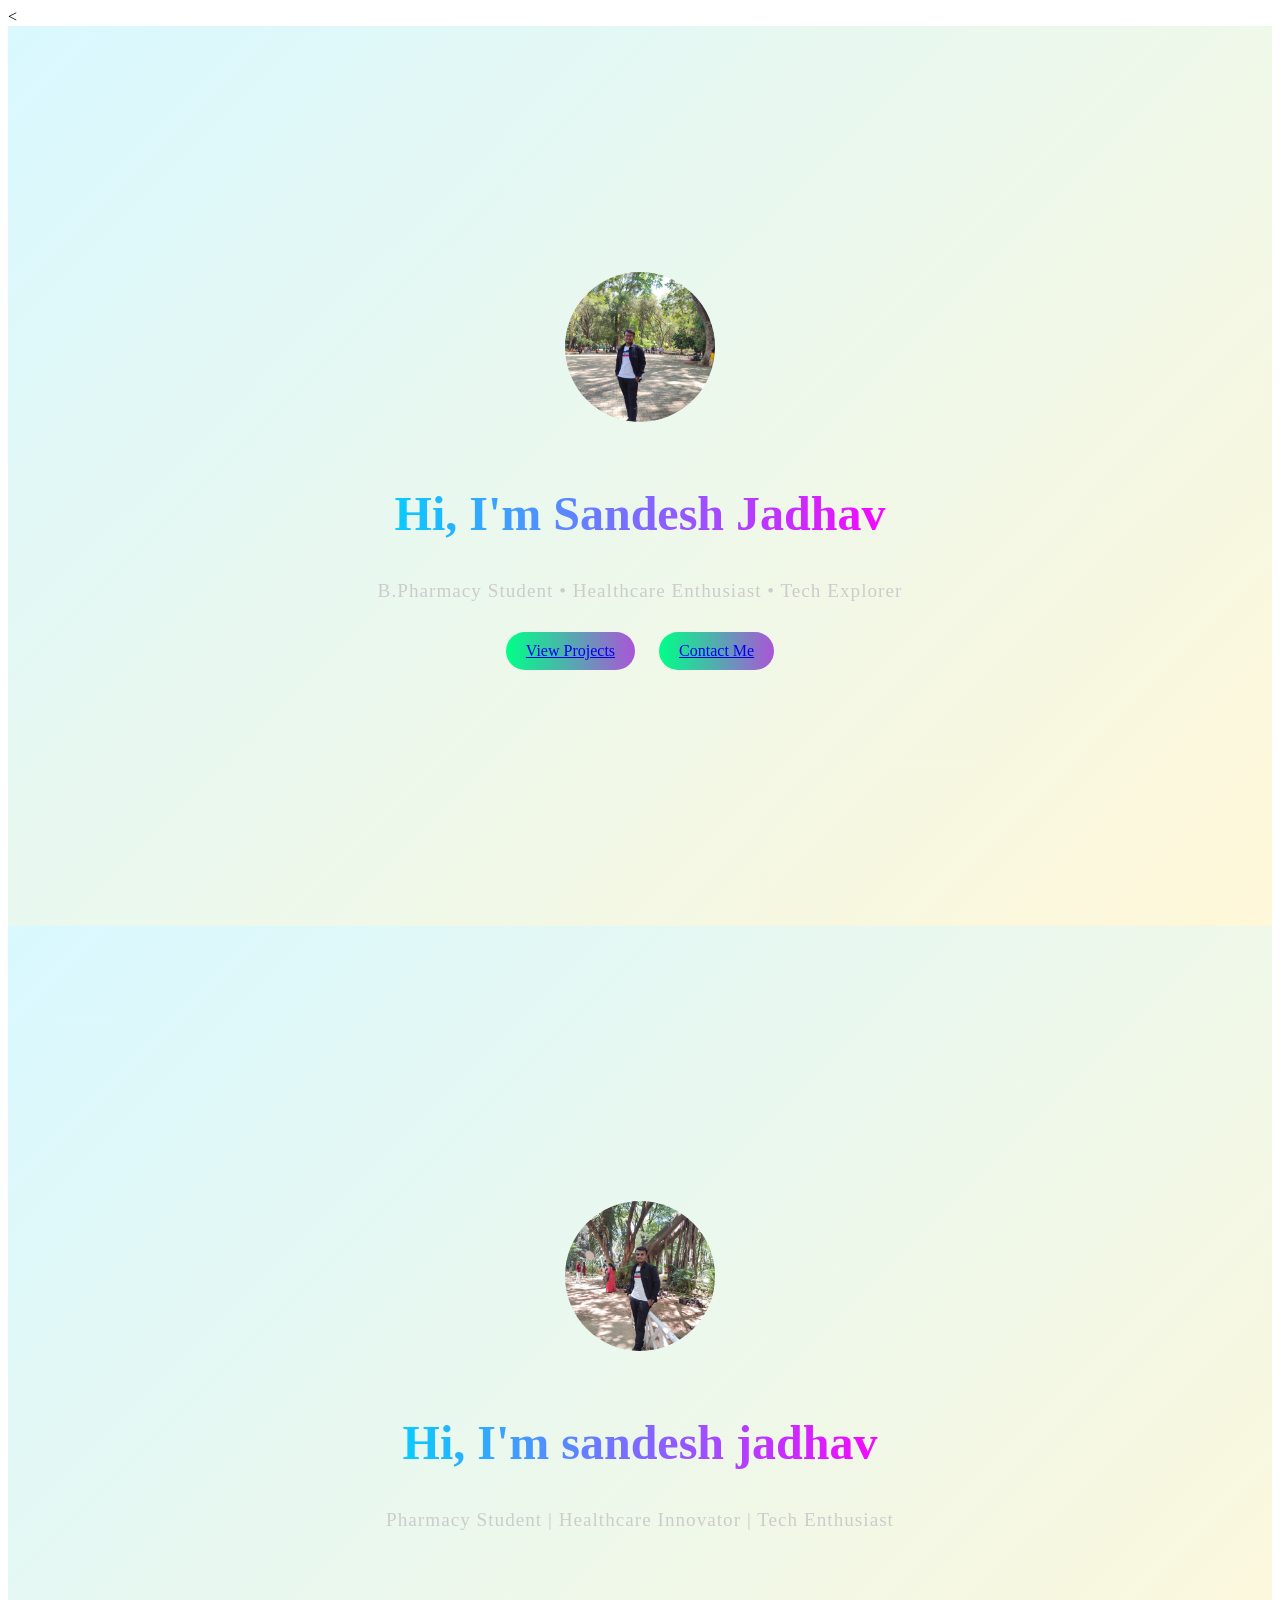
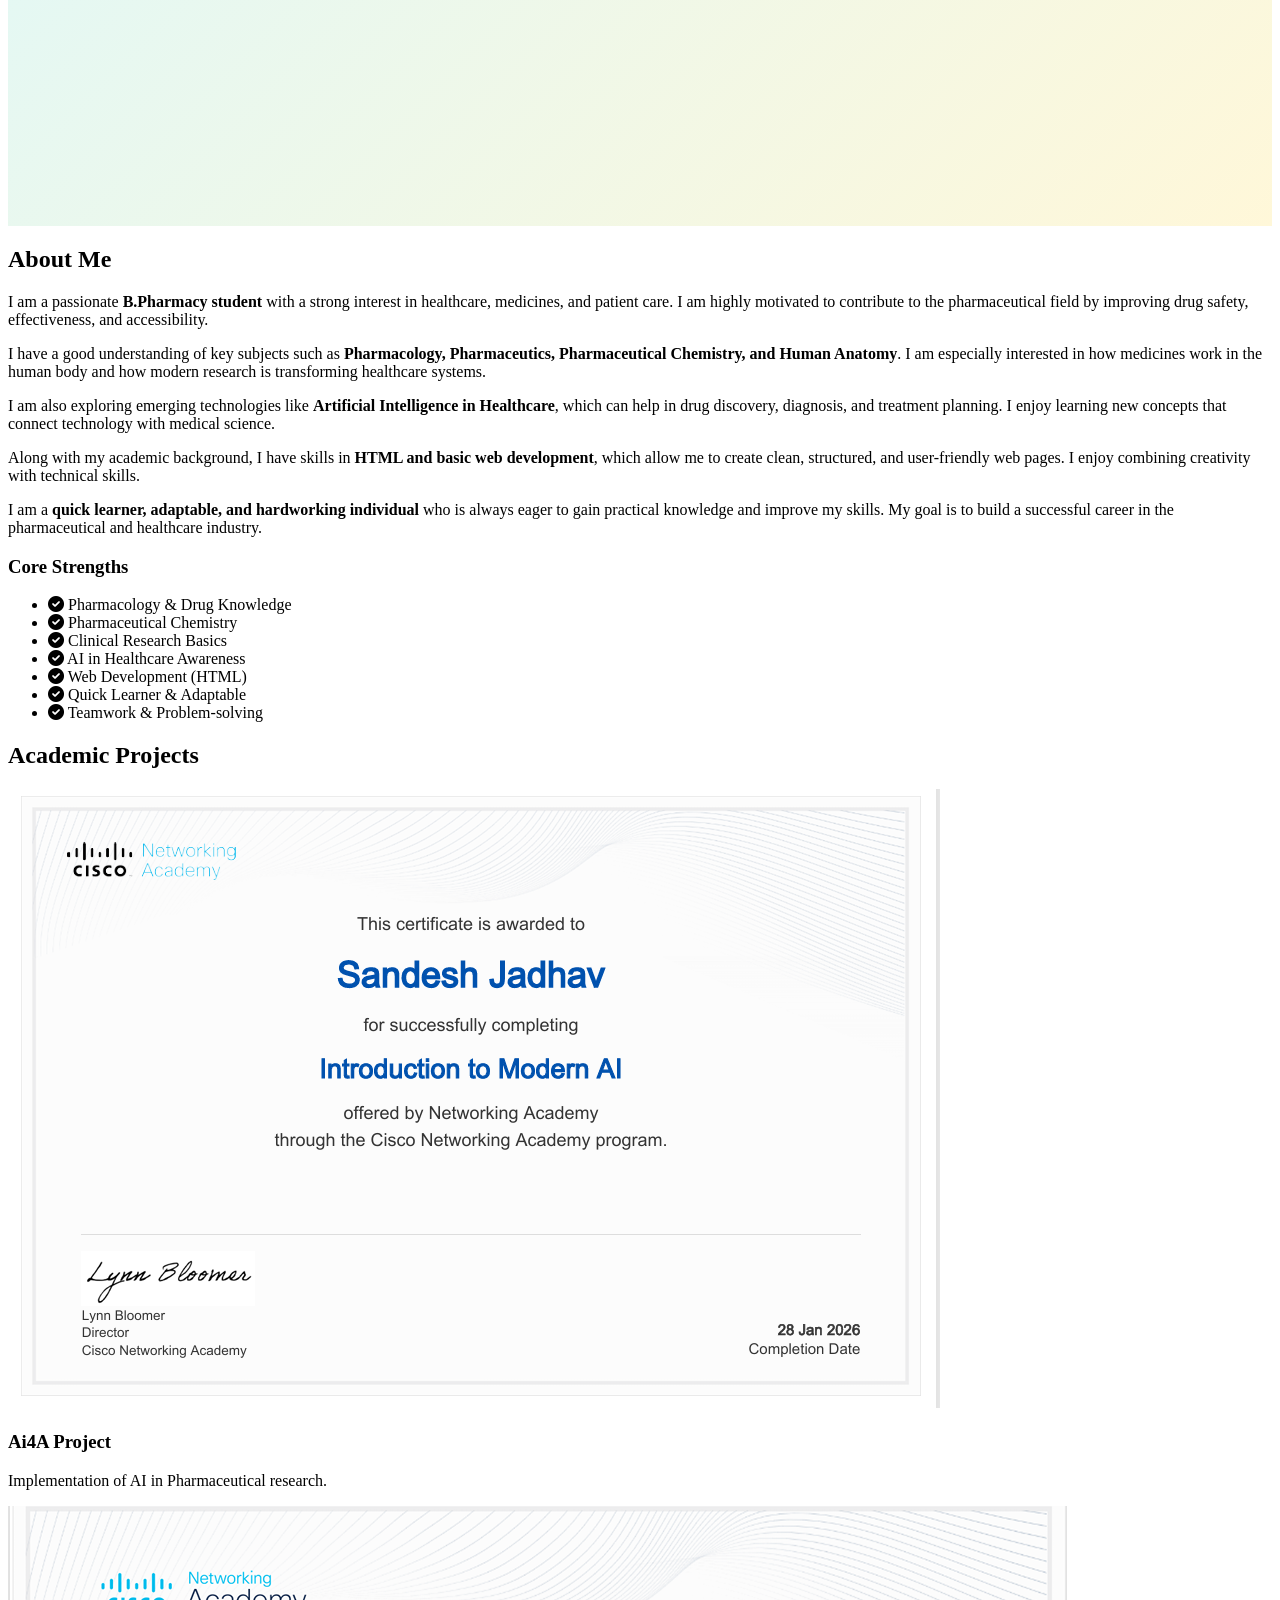
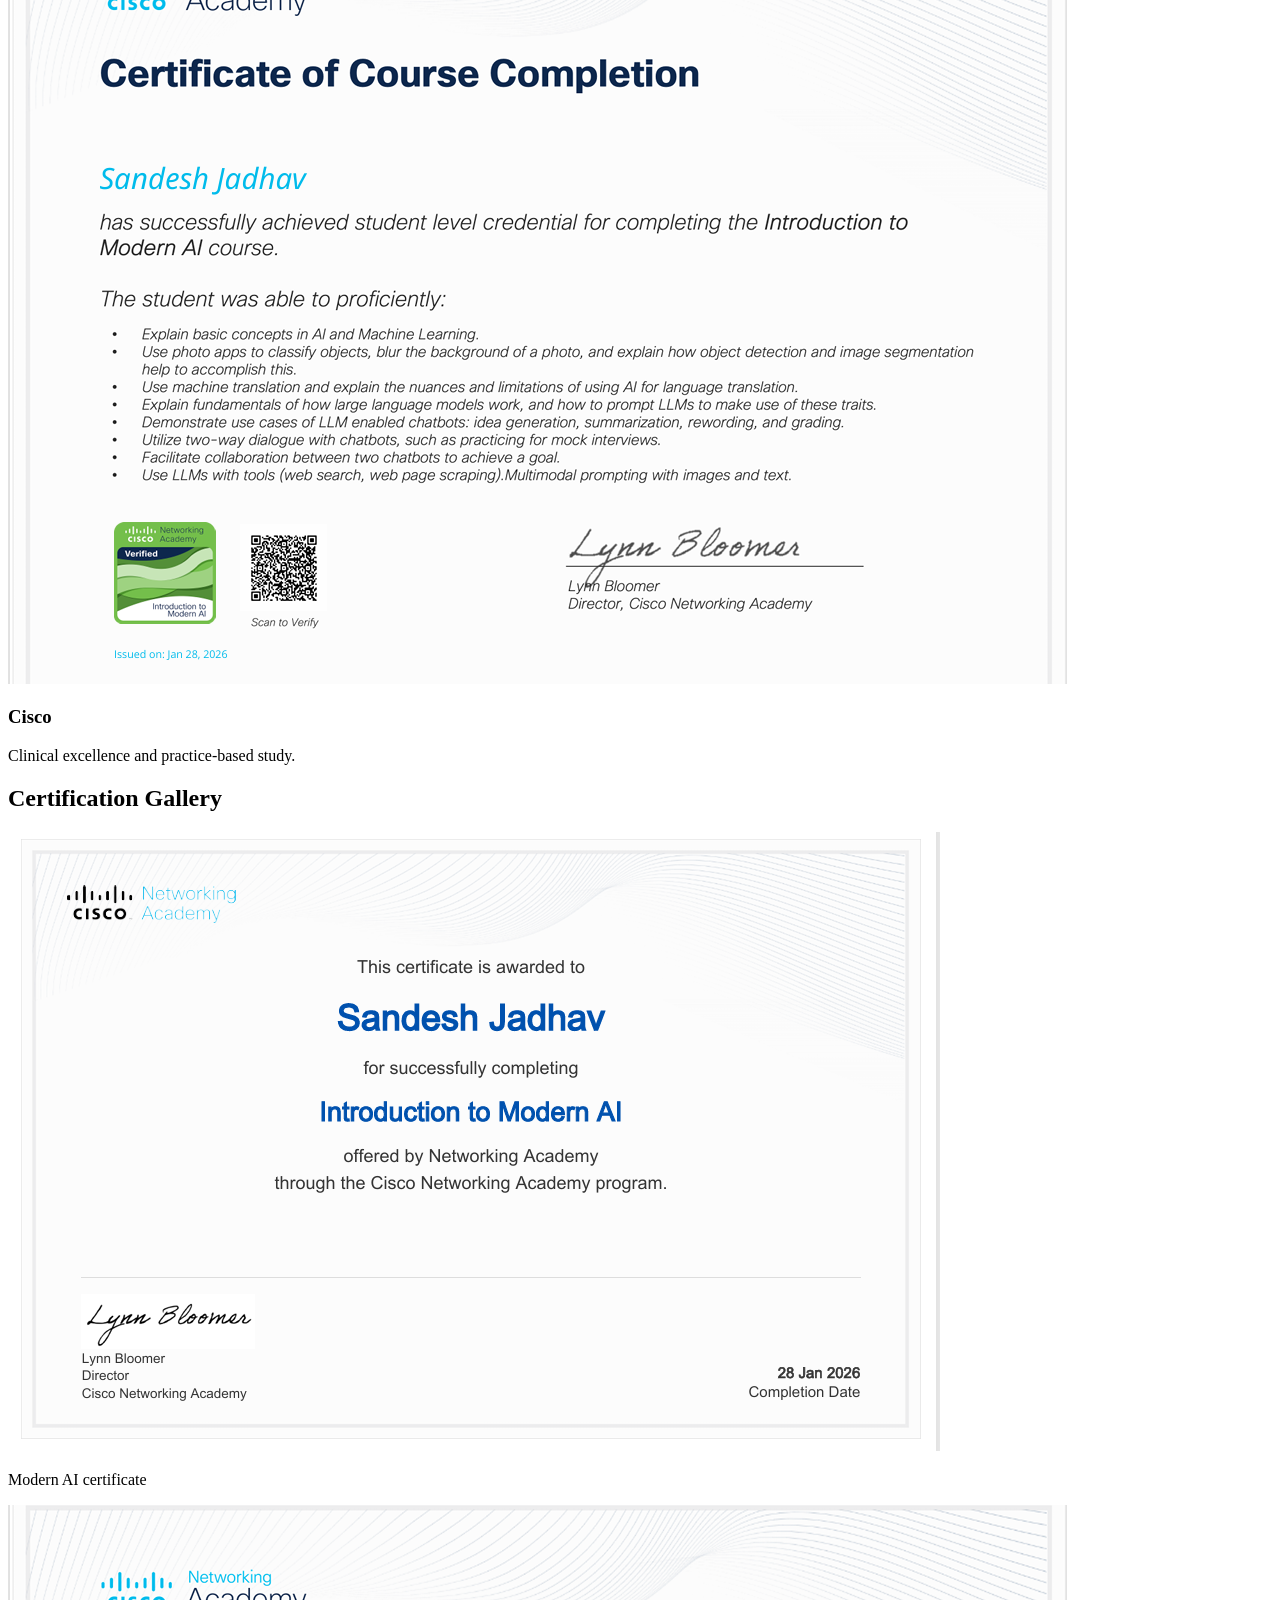
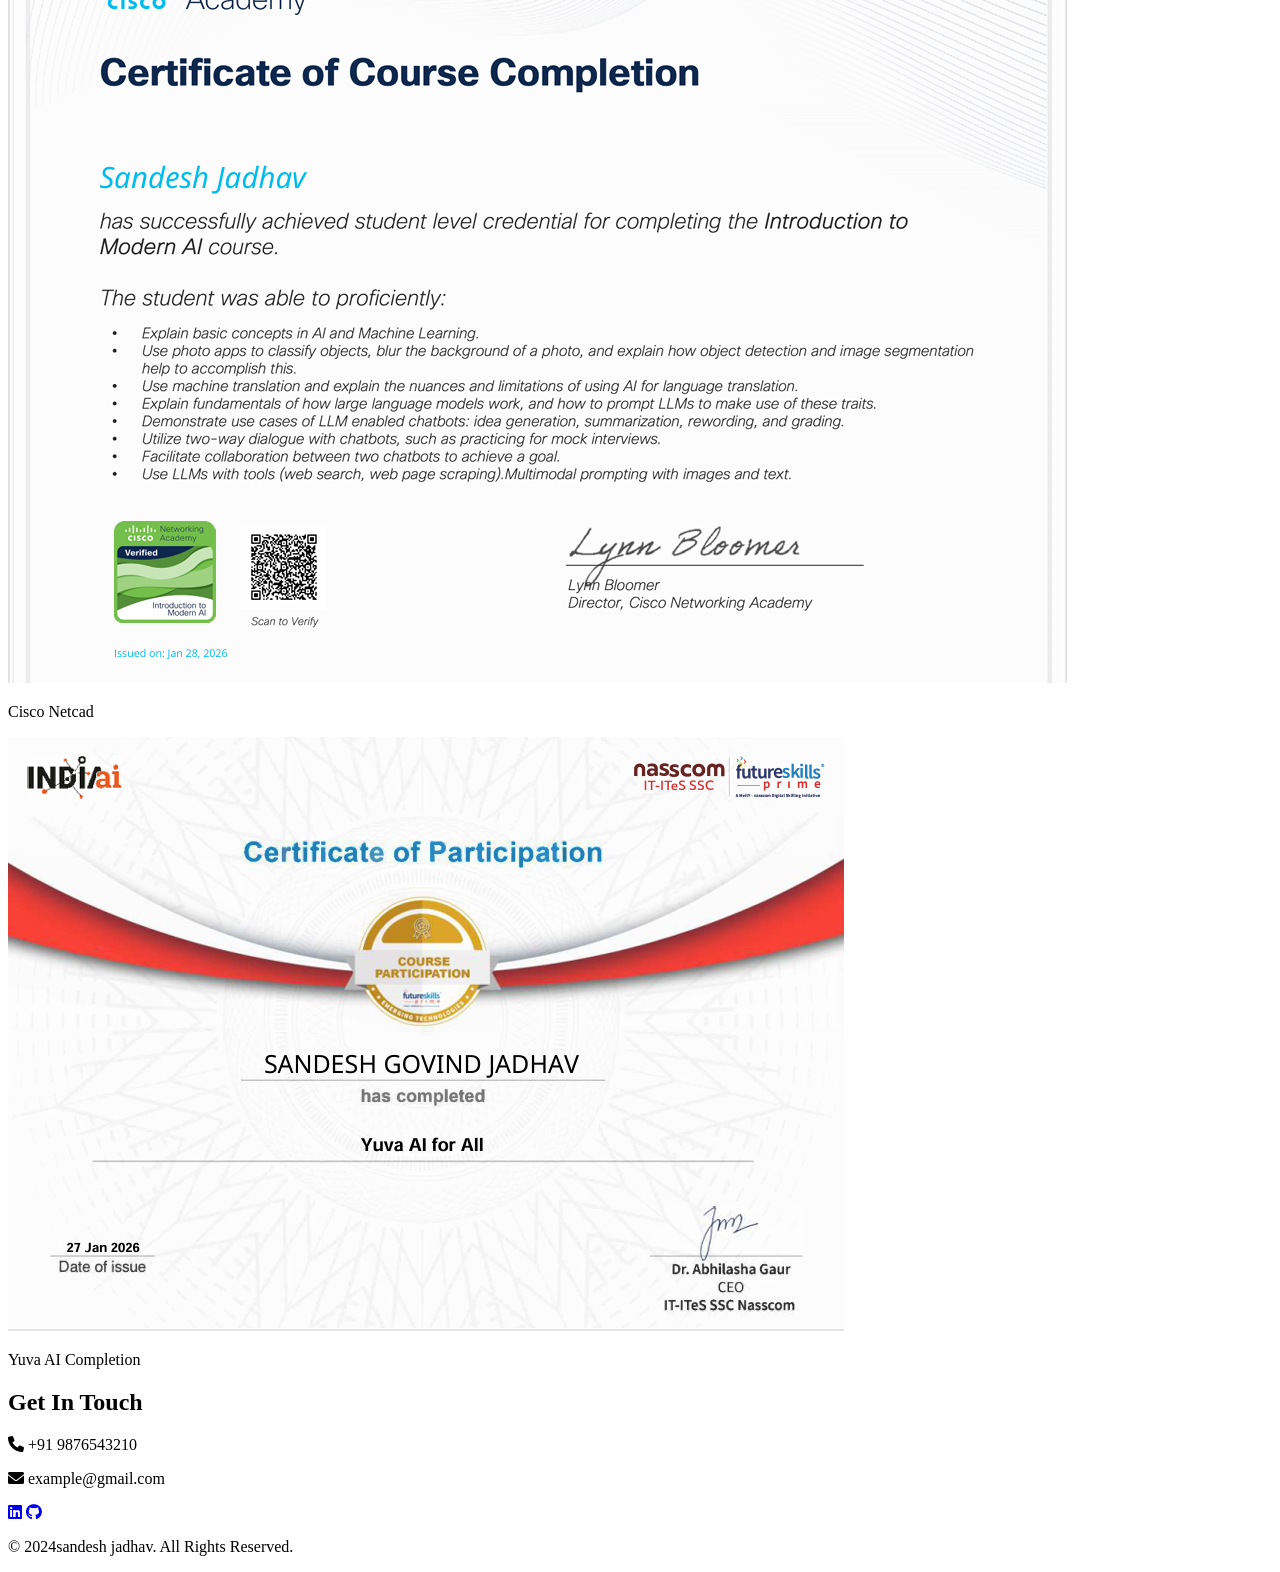
==== commit 5a8d273f: "Update index.html" ====
--- a/index.html
+++ b/index.html
@@ -19,7 +19,7 @@
         <div class="hero-content">
             
             <div class="profile-container">
-                <img src="images/Sandesh.jpeg.jpeg" alt="Profile" class="profile-img">
+                <img src="images/sandesh .jpeg" alt="Profile" class="profile-img">
             </div>
 
             <h1>Hi, I'm Sandesh Jadhav</h1>
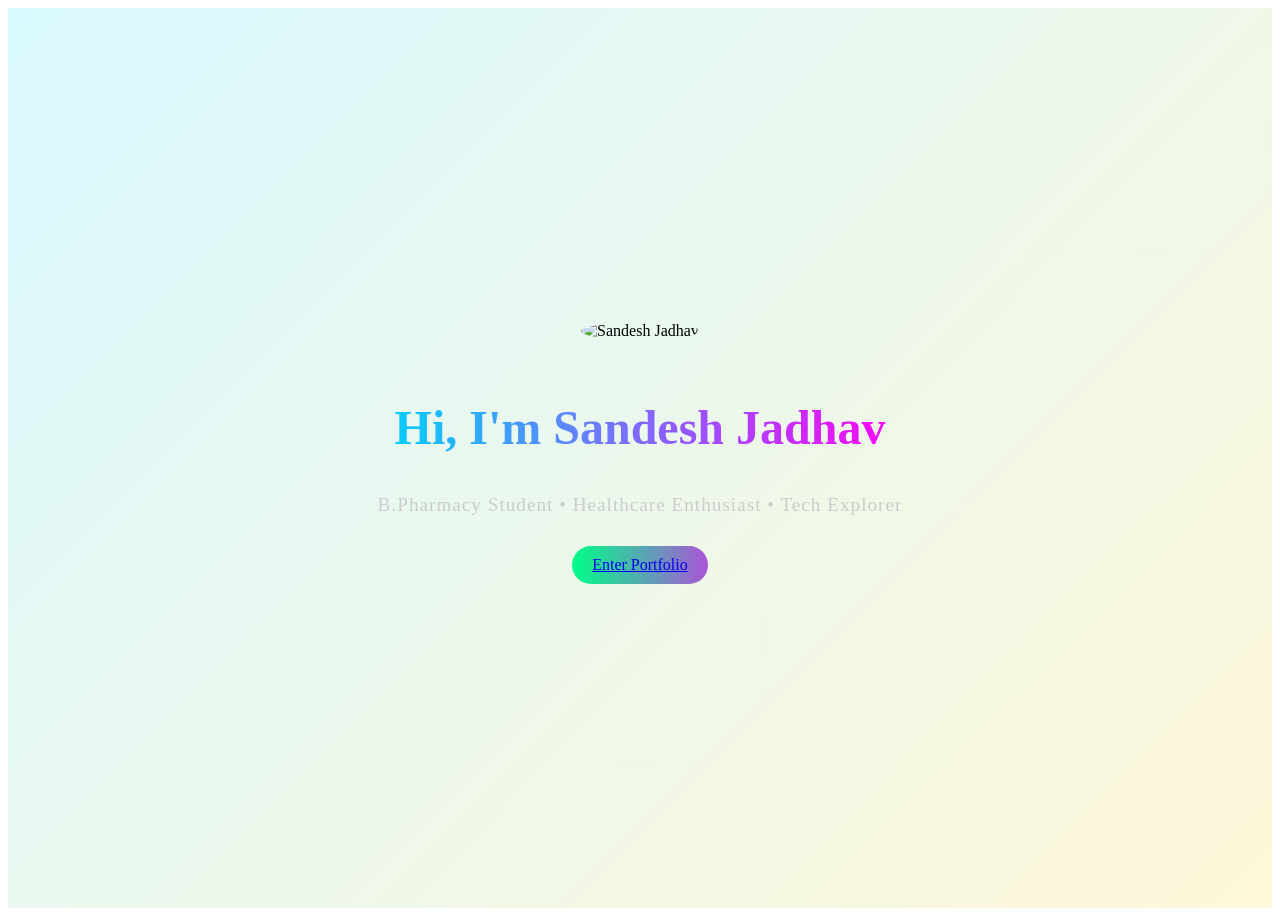
==== commit ad613422: "Update index.html" ====
--- a/index.html
+++ b/index.html
@@ -3,149 +3,35 @@
 <head>
     <meta charset="UTF-8">
     <meta name="viewport" content="width=device-width, initial-scale=1.0">
-    <title>sandesh jadhav| Pharmacy Portfolio</title>
+    <title>Sandesh Jadhav | Introduction</title>
+
     <link rel="stylesheet" href="style.css">
     <link rel="stylesheet" href="https://cdnjs.cloudflare.com/ajax/libs/font-awesome/6.0.0/css/all.min.css">
-    <link href="https://fonts.googleapis.com/css2?family=Playfair+Display:ital,wght@0,400;1,700&family=Inter:wght@300;400;600&display=swap" rel="stylesheet">
 </head>
-<<body>
 
-    <nav>
-        <!-- your navbar -->
-    </nav>
+<body>
 
-    <!-- ✅ ADD HERE -->
-    <section id="home" class="hero">
-        <div class="hero-content">
-            
-            <div class="profile-container">
-                <img src="images/sandesh .jpeg" alt="Profile" class="profile-img">
-            </div>
+<section class="hero">
+    <div class="hero-content">
+        
+        <div class="profile-container">
+            <!-- FIXED image name (no space) -->
+            <img src="images/sandesh.jpeg" alt="Sandesh Jadhav" class="profile-img">
+        </div>
 
-            <h1>Hi, I'm Sandesh Jadhav</h1>
+        <h1>Hi, I'm Sandesh Jadhav</h1>
 
-            <p class="subtitle">
-                B.Pharmacy Student • Healthcare Enthusiast • Tech Explorer
-            </p>
+        <p class="subtitle">
+            B.Pharmacy Student • Healthcare Enthusiast • Tech Explorer
+        </p>
 
-            <div class="hero-buttons">
-                <a href="#projects" class="btn">View Projects</a>
-                <a href="#contact" class="btn">Contact Me</a>
-            </div>
+        <div class="hero-buttons">
+            <!-- Link to main page -->
+            <a href="main.html" class="btn">Enter Portfolio</a>
+        </div>
 
-        </div>
-    </section>
-
-</body>
-    <section id="home" class="hero">
-        <div class="hero-content">
-            <div class="profile-container">
-                <img src="images/Sandesh.jpeg.jpeg" alt=sandesh jadhav" class="profile-img">
-            </div>
-            <h1>Hi, I'm sandesh jadhav</h1>
-            <p class="subtitle">Pharmacy Student | Healthcare Innovator | Tech Enthusiast</p>
-        </div>
-    </section>
-
-    
-           <section id="about" class="about-section">
-    <h2 class="section-title">About Me</h2>
-    <div class="about-container">
-        <div class="about-text">
-            <p>
-                I am a passionate <b>B.Pharmacy student</b> with a strong interest in healthcare, 
-                medicines, and patient care. I am highly motivated to contribute to the pharmaceutical 
-                field by improving drug safety, effectiveness, and accessibility.
-            </p>
-
-            <p>
-                I have a good understanding of key subjects such as 
-                <b>Pharmacology, Pharmaceutics, Pharmaceutical Chemistry, and Human Anatomy</b>. 
-                I am especially interested in how medicines work in the human body and how modern 
-                research is transforming healthcare systems.
-            </p>
-
-            <p>
-                I am also exploring emerging technologies like <b>Artificial Intelligence in Healthcare</b>, 
-                which can help in drug discovery, diagnosis, and treatment planning. I enjoy learning 
-                new concepts that connect technology with medical science.
-            </p>
-
-            <p>
-                Along with my academic background, I have skills in <b>HTML and basic web development</b>, 
-                which allow me to create clean, structured, and user-friendly web pages. I enjoy combining 
-                creativity with technical skills.
-            </p>
-
-            <p>
-                I am a <b>quick learner, adaptable, and hardworking individual</b> who is always eager to 
-                gain practical knowledge and improve my skills. My goal is to build a successful career 
-                in the pharmaceutical and healthcare industry.
-            </p>
-        </div>
-        
-        <div class="strengths-box">
-            <h3>Core Strengths</h3>
-            <ul>
-                <li><i class="fas fa-check-circle"></i> Pharmacology & Drug Knowledge</li>
-                <li><i class="fas fa-check-circle"></i> Pharmaceutical Chemistry</li>
-                <li><i class="fas fa-check-circle"></i> Clinical Research Basics</li>
-                <li><i class="fas fa-check-circle"></i> AI in Healthcare Awareness</li>
-                <li><i class="fas fa-check-circle"></i> Web Development (HTML)</li>
-                <li><i class="fas fa-check-circle"></i> Quick Learner & Adaptable</li>
-                <li><i class="fas fa-check-circle"></i> Teamwork & Problem-solving</li>
-            </ul>
-        </div>
     </div>
 </section>
 
-    <section id="projects">
-        <h2 class="section-title">Academic Projects</h2>
-        <div class="grid">
-            <div class="card">
-                <img src="images/Introduction to Modern AI (3).png" alt="Ai4A Project" class="project-img">
-                <h3>Ai4A Project</h3>
-                <p>Implementation of AI in Pharmaceutical research.</p>
-            </div>
-            <div class="card">
-                <img src="images/Sandesh cissco.png" alt="Cisco Project" class="project-img">
-                <h3>Cisco</h3>
-                <p>Clinical excellence and practice-based study.</p>
-            </div>
-        </div>
-    </section>
-
-    <section id="gallery">
-        <h2 class="section-title">Certification Gallery</h2>
-        <div class="gallery-grid">
-            <div class="gallery-item">
-                <img src="images/Introduction to Modern AI (3).png" alt="Modern AI certificate">
-                <p>Modern AI certificate</p>
-            </div>
-            <div class="gallery-item">
-                <img src="images/Sandesh cissco.png" alt="Netcad Certificate">
-                <p>Cisco Netcad</p>
-            </div>
-            <div class="gallery-item">
-                <img src="images/Sandesh yuva ai.png" alt="Yuva AI Certificate">
-                <p>Yuva AI Completion</p>
-            </div>
-        </div>
-    </section>
-
-    <footer id="contact">
-        <h2 class="section-title">Get In Touch</h2>
-        <div class="contact-info">
-            <p><i class="fas fa-phone"></i> +91 9876543210</p>
-            <p><i class="fas fa-envelope"></i> example@gmail.com</p>
-            <div class="social-icons">
-                <a href="#"><i class="fab fa-linkedin"></i></a>
-                <a href="#"><i class="fab fa-github"></i></a>
-            </div>
-        </div>
-        <p class="copyright">&copy; 2024sandesh jadhav. All Rights Reserved.</p>
-    </footer>
-
-    <script src="script.js"></script>
 </body>
 </html>
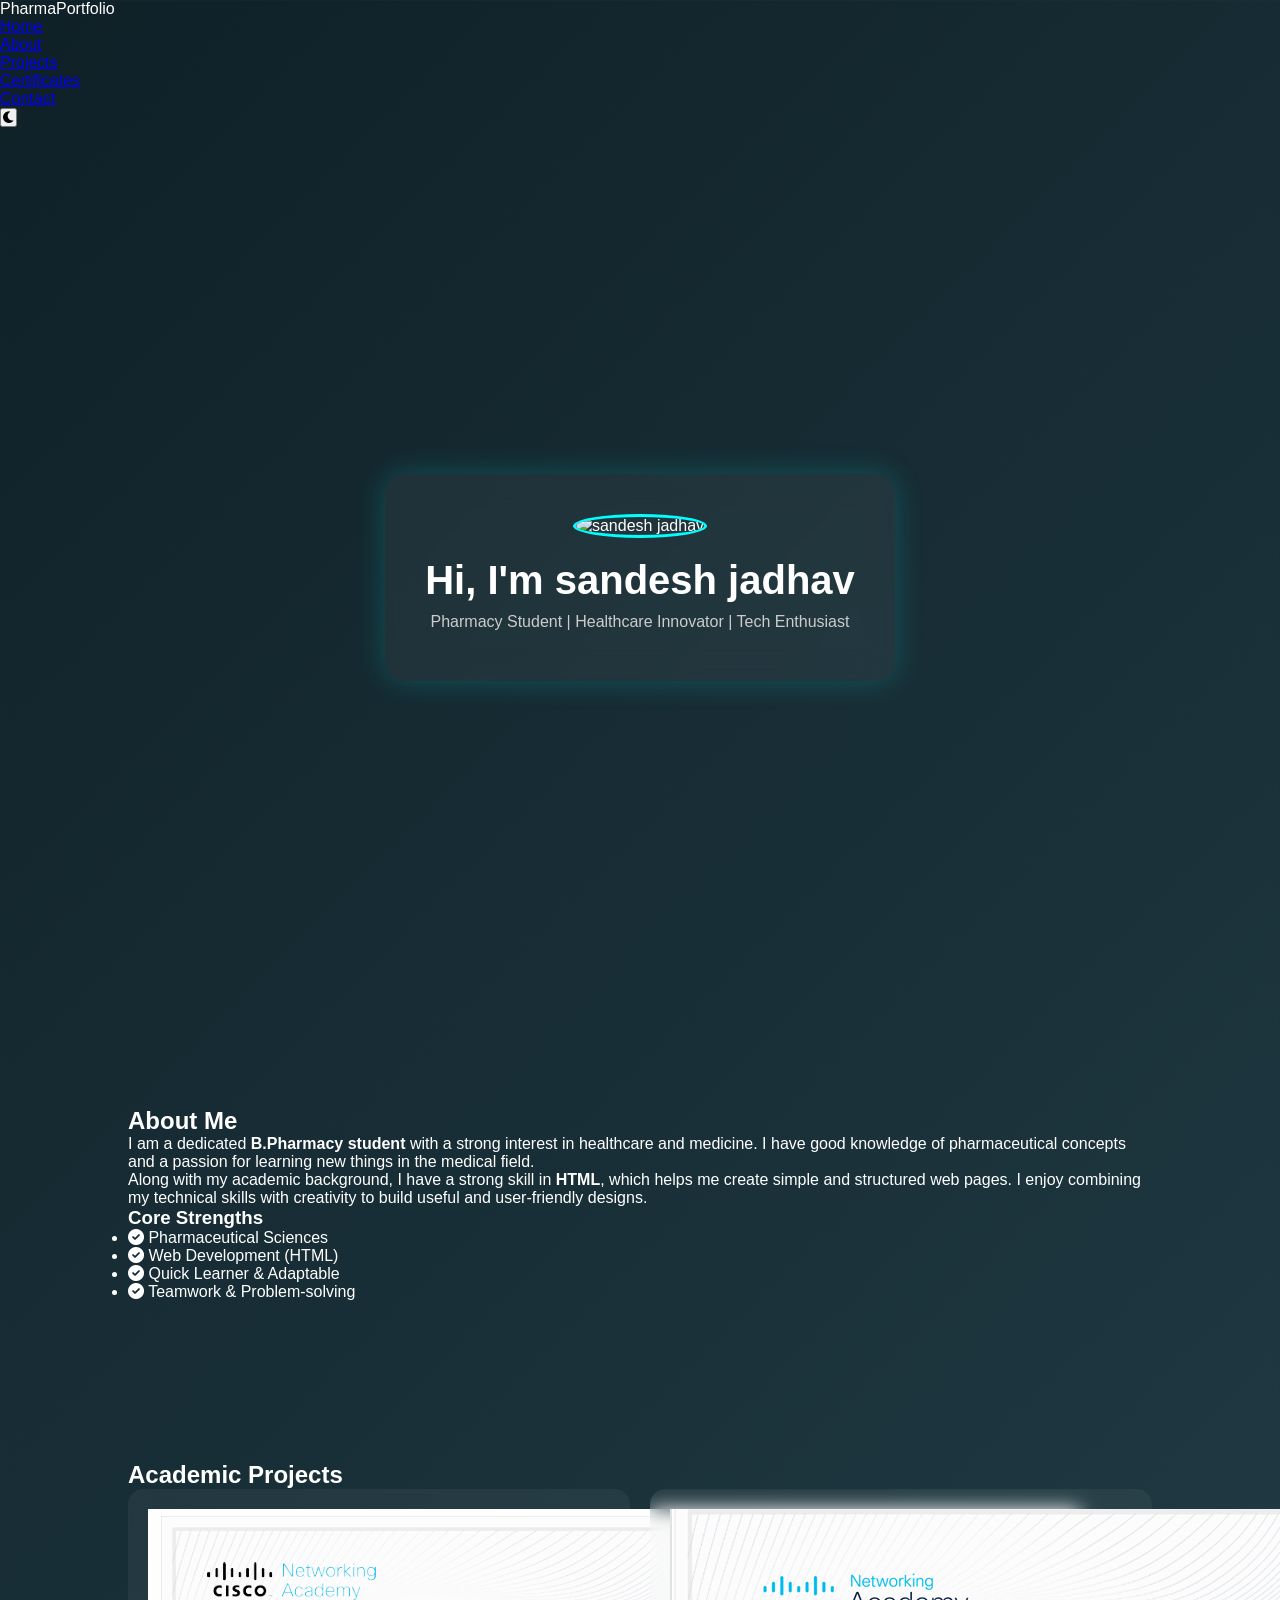
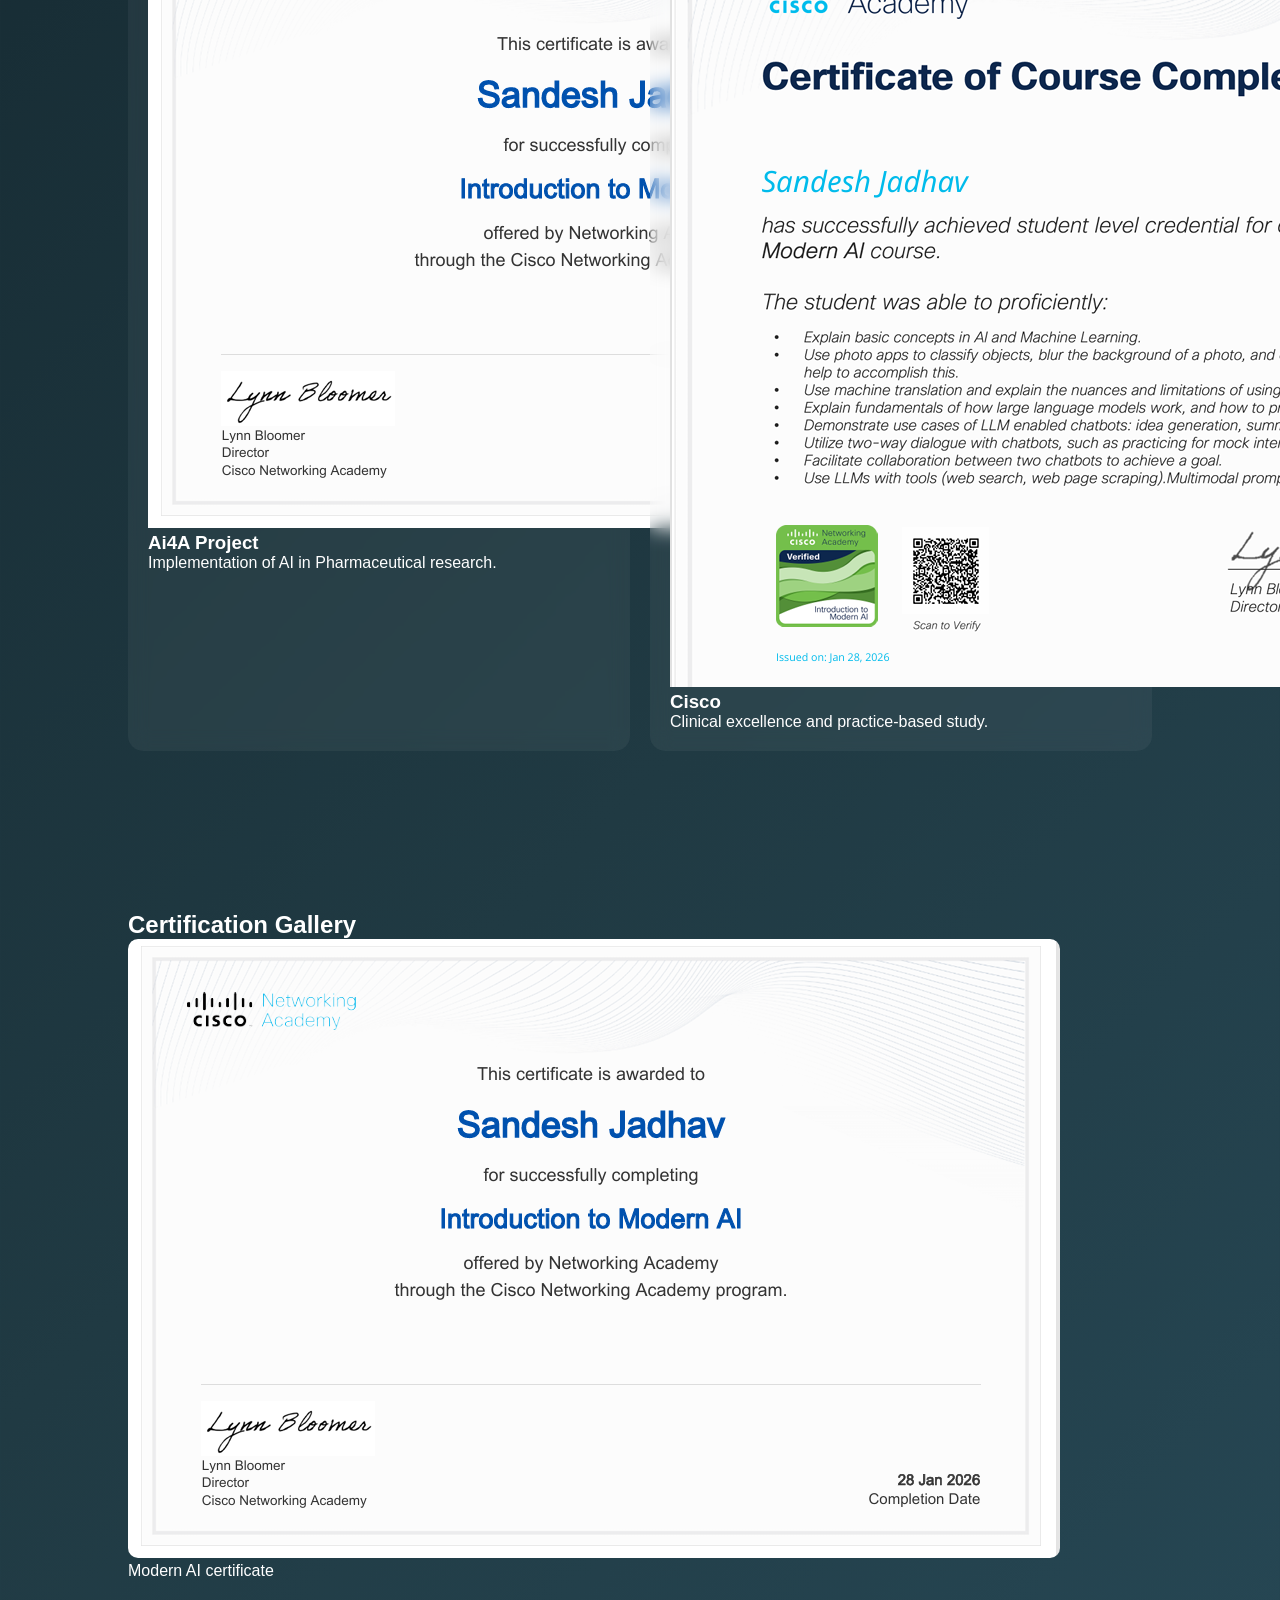
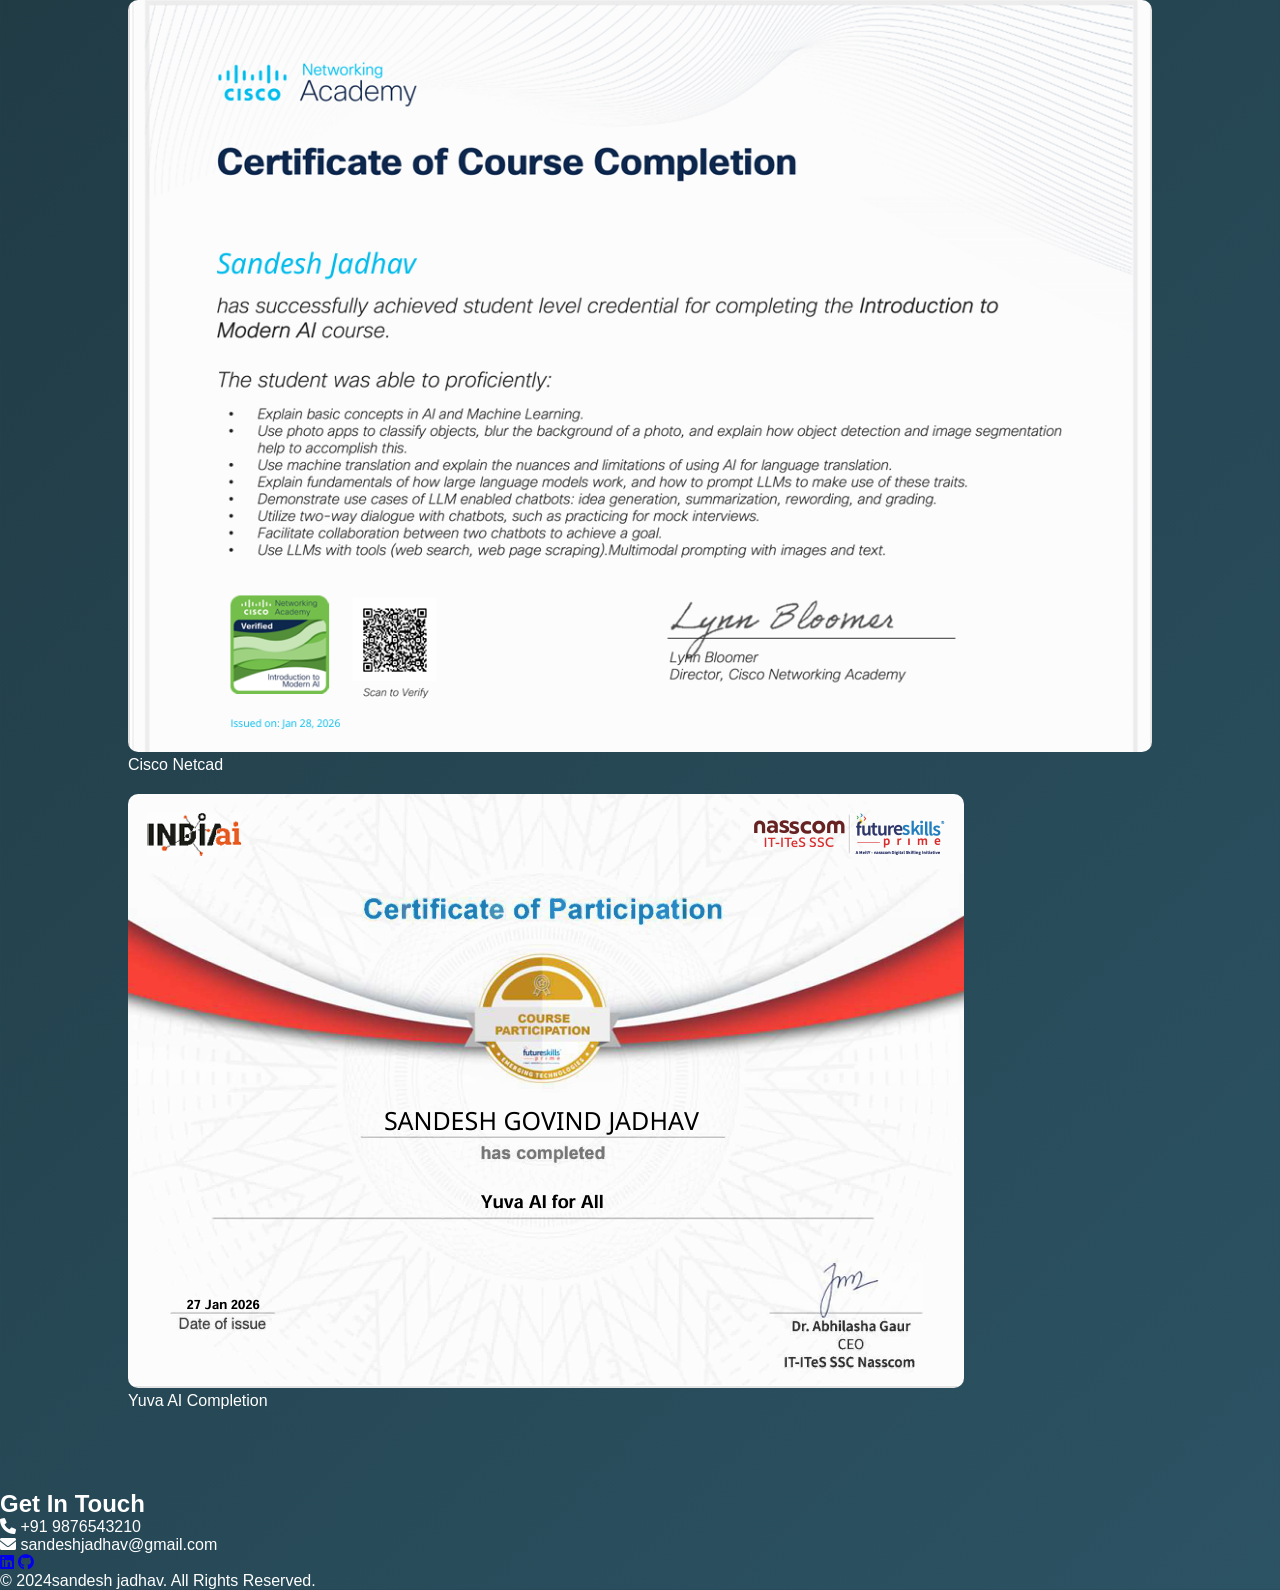
==== commit d0633e11: "Update index.html" ====
--- a/index.html
+++ b/index.html
@@ -3,35 +3,107 @@
 <head>
     <meta charset="UTF-8">
     <meta name="viewport" content="width=device-width, initial-scale=1.0">
-    <title>Sandesh Jadhav | Introduction</title>
-
+    <title>sandesh jadhav | Pharmacy Portfolio</title>
     <link rel="stylesheet" href="style.css">
     <link rel="stylesheet" href="https://cdnjs.cloudflare.com/ajax/libs/font-awesome/6.0.0/css/all.min.css">
+    <link href="https://fonts.googleapis.com/css2?family=Playfair+Display:ital,wght@0,400;1,700&family=Inter:wght@300;400;600&display=swap" rel="stylesheet">
 </head>
+<body>
+    <nav>
+        <div class="logo">Pharma<span>Portfolio</span></div>
+        <ul class="nav-links">
+            <li><a href="#home">Home</a></li>
+            <li><a href="#about">About</a></li>
+            <li><a href="#projects">Projects</a></li>
+            <li><a href="#gallery">Certificates</a></li>
+            <li><a href="#contact">Contact</a></li>
+        </ul>
+        <button id="dark-mode-toggle"><i class="fas fa-moon"></i></button>
+    </nav>
 
-<body>
+    <section id="home" class="hero">
+        <div class="hero-content">
+            <div class="profile-container">
+                <img src="images/Sandesh.jpeg" alt="sandesh jadhav" class="profile-img">
+            </div>
+            <h1>Hi, I'm sandesh jadhav</h1>
+            <p class="subtitle">Pharmacy Student | Healthcare Innovator | Tech Enthusiast</p>
+        </div>
+    </section>
 
-<section class="hero">
-    <div class="hero-content">
-        
-        <div class="profile-container">
-            <!-- FIXED image name (no space) -->
-            <img src="images/sandesh.jpeg" alt="Sandesh Jadhav" class="profile-img">
+    <section id="about" class="about-section">
+        <h2 class="section-title">About Me</h2>
+        <div class="about-container">
+            <div class="about-text">
+                <p>
+                    I am a dedicated <b>B.Pharmacy student</b> with a strong interest in healthcare and medicine. 
+                    I have good knowledge of pharmaceutical concepts and a passion for learning new things in the medical field.
+                </p>
+                <p>
+                    Along with my academic background, I have a strong skill in <b>HTML</b>, which helps me create simple and structured web pages. 
+                    I enjoy combining my technical skills with creativity to build useful and user-friendly designs.
+                </p>
+            </div>
+            
+            <div class="strengths-box">
+                <h3>Core Strengths</h3>
+                <ul>
+                    <li><i class="fas fa-check-circle"></i> Pharmaceutical Sciences</li>
+                    <li><i class="fas fa-check-circle"></i> Web Development (HTML)</li>
+                    <li><i class="fas fa-check-circle"></i> Quick Learner & Adaptable</li>
+                    <li><i class="fas fa-check-circle"></i> Teamwork & Problem-solving</li>
+                </ul>
+            </div>
         </div>
+    </section>
 
-        <h1>Hi, I'm Sandesh Jadhav</h1>
+    <section id="projects">
+        <h2 class="section-title">Academic Projects</h2>
+        <div class="grid">
+            <div class="card">
+                <img src="images/Introduction to Modern AI (3).png" alt="Ai4A Project" class="project-img">
+                <h3>Ai4A Project</h3>
+                <p>Implementation of AI in Pharmaceutical research.</p>
+            </div>
+            <div class="card">
+                <img src="images/Sandesh cissco.png" alt="Cisco Project" class="project-img">
+                <h3>Cisco</h3>
+                <p>Clinical excellence and practice-based study.</p>
+            </div>
+        </div>
+    </section>
 
-        <p class="subtitle">
-            B.Pharmacy Student • Healthcare Enthusiast • Tech Explorer
-        </p>
+    <section id="gallery">
+        <h2 class="section-title">Certification Gallery</h2>
+        <div class="gallery-grid">
+            <div class="gallery-item">
+                <img src="images/Introduction to Modern AI (3).png" alt="Modern AI certificate">
+                <p>Modern AI certificate</p>
+            </div>
+            <div class="gallery-item">
+                <img src="images/Sandesh cissco.png" alt="Netcad Certificate">
+                <p>Cisco Netcad</p>
+            </div>
+            <div class="gallery-item">
+                <img src="images/Sandesh yuva ai.png" alt="Yuva AI Certificate">
+                <p>Yuva AI Completion</p>
+            </div>
+        </div>
+    </section>
 
-        <div class="hero-buttons">
-            <!-- Link to main page -->
-            <a href="main.html" class="btn">Enter Portfolio</a>
+    <footer id="contact">
+        <h2 class="section-title">Get In Touch</h2>
+        <div class="contact-info">
+            <p><i class="fas fa-phone"></i> +91 9876543210</p>
+            <p><i class="fas fa-envelope"></i> sandeshjadhav@gmail.com</p>
+            <div class="social-icons">
+                <a href="#"><i class="fab fa-linkedin"></i></a>
+                <a href="#"><i class="fab fa-github"></i></a>
+            </div>
         </div>
+        <p class="copyright">&copy; 2024sandesh jadhav. All Rights Reserved.</p>
+    </footer>
 
-    </div>
-</section>
-
+    <script src="script.js"></script>
 </body>
 </html>
--- a/style.css
+++ b/style.css
@@ -1,127 +1,116 @@
-/* ------------------ HERO SECTION ------------------ */
+* {
+    margin: 0;
+    padding: 0;
+    box-sizing: border-box;
+}
+
+body {
+    font-family: 'Inter', sans-serif;
+    background: linear-gradient(135deg, #0f2027, #203a43, #2c5364);
+    color: white;
+    scroll-behavior: smooth;
+}
+
+/* HERO */
 .hero {
     height: 100vh;
     display: flex;
     justify-content: center;
     align-items: center;
     text-align: center;
-    position: relative;
-    z-index: 1;
-    overflow: hidden;
 }
 
-/* ------------------ ANIMATED BACKGROUND ------------------ */
-.hero::before {
-    content: '';
-    position: absolute;
-    inset: 0;
-    background: linear-gradient(
-        -45deg,
-        #00d2ff,
-        #ff00ff,
-        #00ff88,
-        #ffcc00,
-        #00d2ff
-    );
-    background-size: 400% 400%;
-    animation: gradientMove 10s ease infinite;
-    opacity: 0.15;
-    z-index: -1;
+/* GLASS EFFECT */
+.hero-content {
+    backdrop-filter: blur(15px);
+    background: rgba(255,255,255,0.05);
+    padding: 40px;
+    border-radius: 20px;
+    box-shadow: 0 0 30px rgba(0,255,255,0.2);
+    animation: fadeUp 1s ease;
 }
 
-@keyframes gradientMove {
-    0% { background-position: 0% }
-    50% { background-position: 100% }
-    100% { background-position: 0% }
-}
-
-/* ------------------ CONTENT ------------------ */
-.hero-content {
-    animation: fadeInUp 1.2s ease, floatHero 5s ease-in-out infinite;
-}
-
-/* ------------------ COLORFUL TEXT ------------------ */
-.hero h1 {
-    font-size: 3rem;
-    background: linear-gradient(
-        90deg,
-        #00d2ff,
-        #ff00ff,
-        #00ff88,
-        #ffffff
-    );
-    background-size: 300%;
-    -webkit-background-clip: text;
-    -webkit-text-fill-color: transparent;
-    animation: textFlow 5s linear infinite;
-}
-
-@keyframes textFlow {
-    0% { background-position: 0% }
-    100% { background-position: 300% }
-}
-
-/* ------------------ PROFILE IMAGE GLOW ------------------ */
+/* PROFILE */
 .profile-img {
     width: 150px;
     height: 150px;
-    object-fit: cover;
+    border-radius: 50%;
+    border: 3px solid cyan;
     margin-bottom: 20px;
-    border-radius: 50%;
-    animation: glowPulse 3s infinite alternate;
-}
-
-@keyframes glowPulse {
-    0% {
-        box-shadow: 0 0 10px #00d2ff;
-    }
-    100% {
-        box-shadow: 
-            0 0 20px #00d2ff,
-            0 0 30px #ff00ff,
-            0 0 40px #00ff88;
-    }
-}
-
-/* ------------------ SUBTITLE ------------------ */
-.subtitle {
-    font-size: 1.2rem;
-    margin: 10px 0 20px;
-    color: #ccc;
-    letter-spacing: 1px;
-}
-
-/* ------------------ BUTTONS ------------------ */
-.hero-buttons {
-    margin-top: 20px;
-}
-
-.hero-buttons .btn {
-    margin: 10px;
-    display: inline-block;
-    padding: 10px 20px;
-    border-radius: 25px;
-    background: linear-gradient(270deg, #00d2ff, #ff00ff, #00ff88);
-    background-size: 300%;
-    animation: btnFlow 5s linear infinite;
     transition: 0.3s;
 }
 
-.hero-buttons .btn:hover {
+.profile-img:hover {
     transform: scale(1.1);
-    box-shadow: 
-        0 0 10px #00d2ff,
-        0 0 20px #ff00ff,
-        0 0 30px #00ff88;
 }
 
-@keyframes btnFlow {
-    0% { background-position: 0% }
-    100% { background-position: 300% }
+/* TEXT */
+h1 {
+    font-size: 2.5rem;
 }
 
-/* ------------------ HERO ANIMATION ------------------ */
-@keyframes fadeInUp {
+.subtitle {
+    margin: 10px 0;
+    color: #ccc;
+}
+
+/* BUTTON */
+.btn {
+    display: inline-block;
+    margin: 10px;
+    padding: 10px 20px;
+    background: cyan;
+    color: black;
+    border-radius: 25px;
+    text-decoration: none;
+    transition: 0.3s;
+}
+
+.btn:hover {
+    background: white;
+}
+
+/* SECTIONS */
+section {
+    padding: 80px 10%;
+}
+
+/* CARDS */
+.grid {
+    display: flex;
+    gap: 20px;
+    flex-wrap: wrap;
+}
+
+.card {
+    flex: 1;
+    min-width: 250px;
+    padding: 20px;
+    border-radius: 15px;
+    background: rgba(255,255,255,0.05);
+    backdrop-filter: blur(10px);
+    transition: 0.3s;
+}
+
+.card:hover {
+    transform: translateY(-10px);
+    box-shadow: 0 0 20px cyan;
+}
+
+/* GALLERY */
+.gallery-grid {
+    display: flex;
+    gap: 20px;
+    flex-wrap: wrap;
+}
+
+.gallery-item img {
+    width: 100%;
+    border-radius: 10px;
+}
+
+/* ANIMATION */
+@keyframes fadeUp {
     from {
         opacity: 0;
         transform: translateY(40px);
@@ -131,10 +120,3 @@
         transform: translateY(0);
     }
 }
-
-/* ------------------ FLOAT EFFECT ------------------ */
-@keyframes floatHero {
-    0% { transform: translateY(0px); }
-    50% { transform: translateY(-15px); }
-    100% { transform: translateY(0px); }
-}
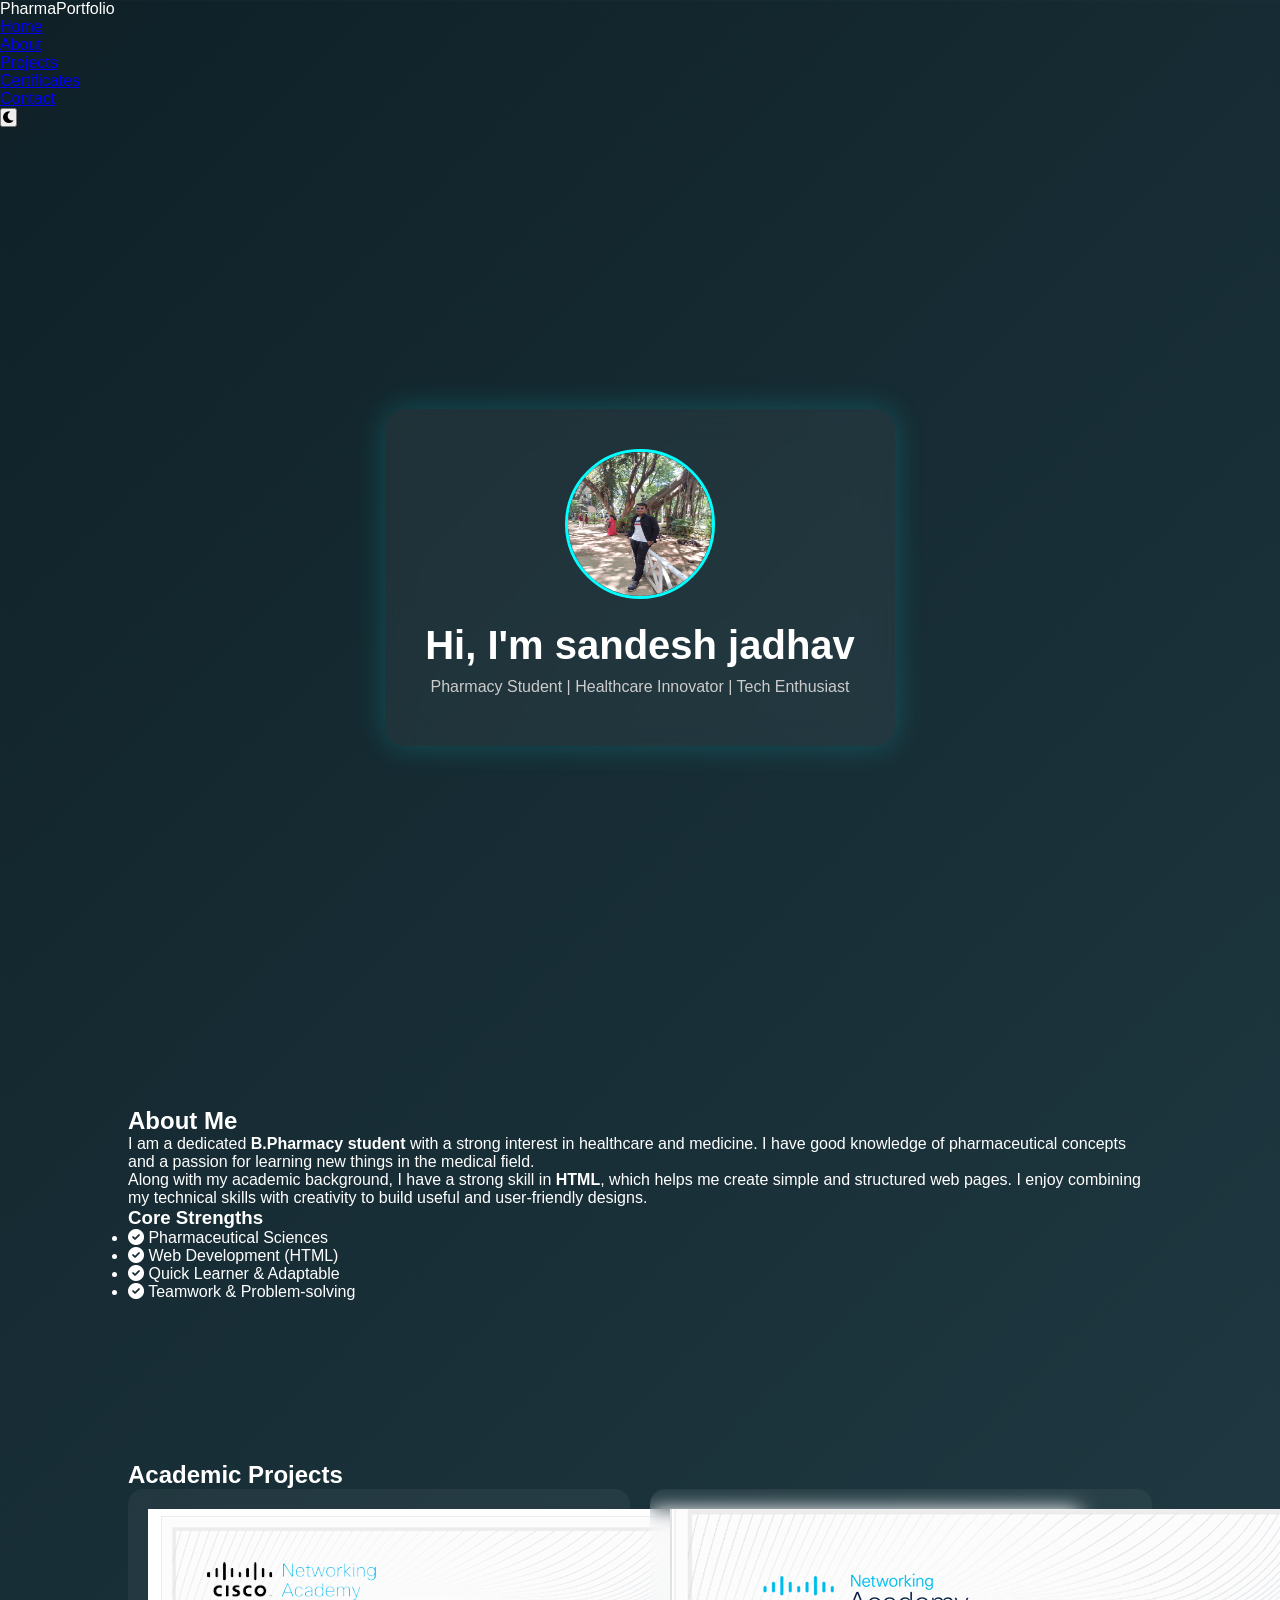
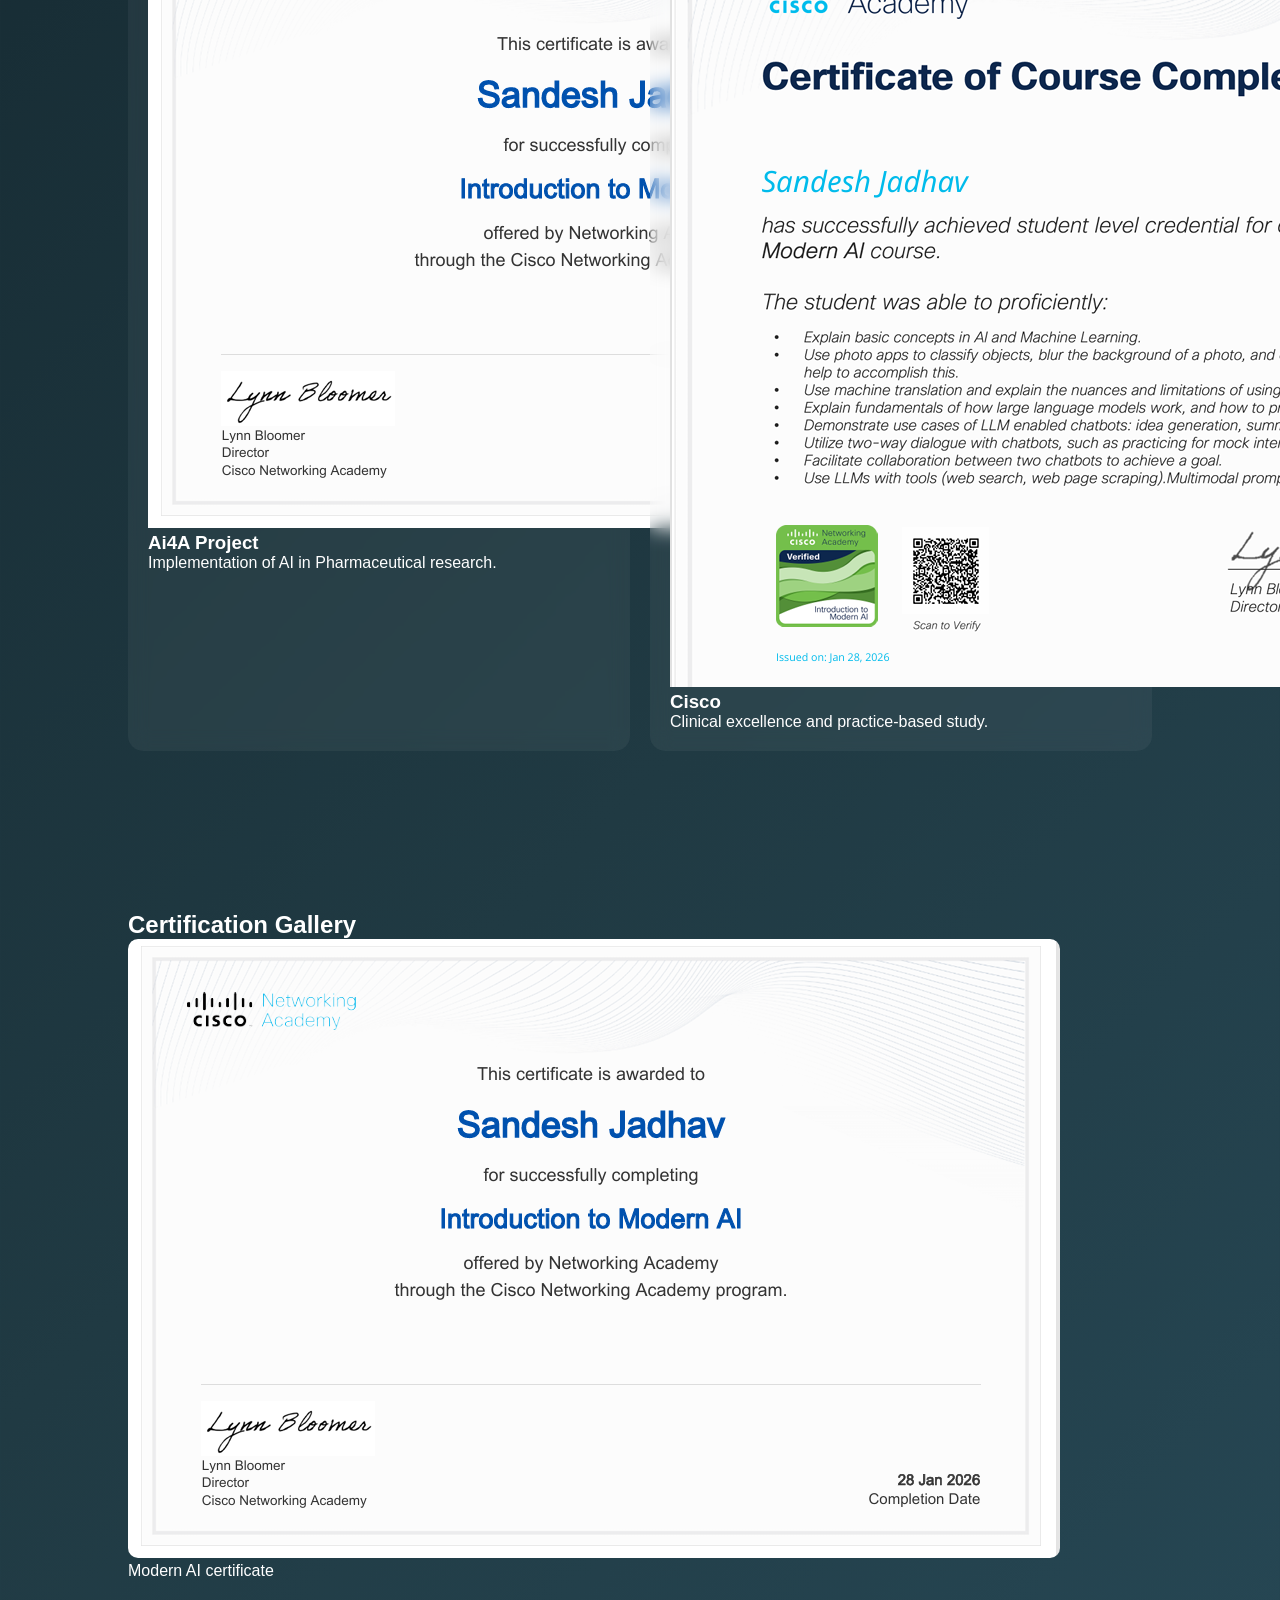
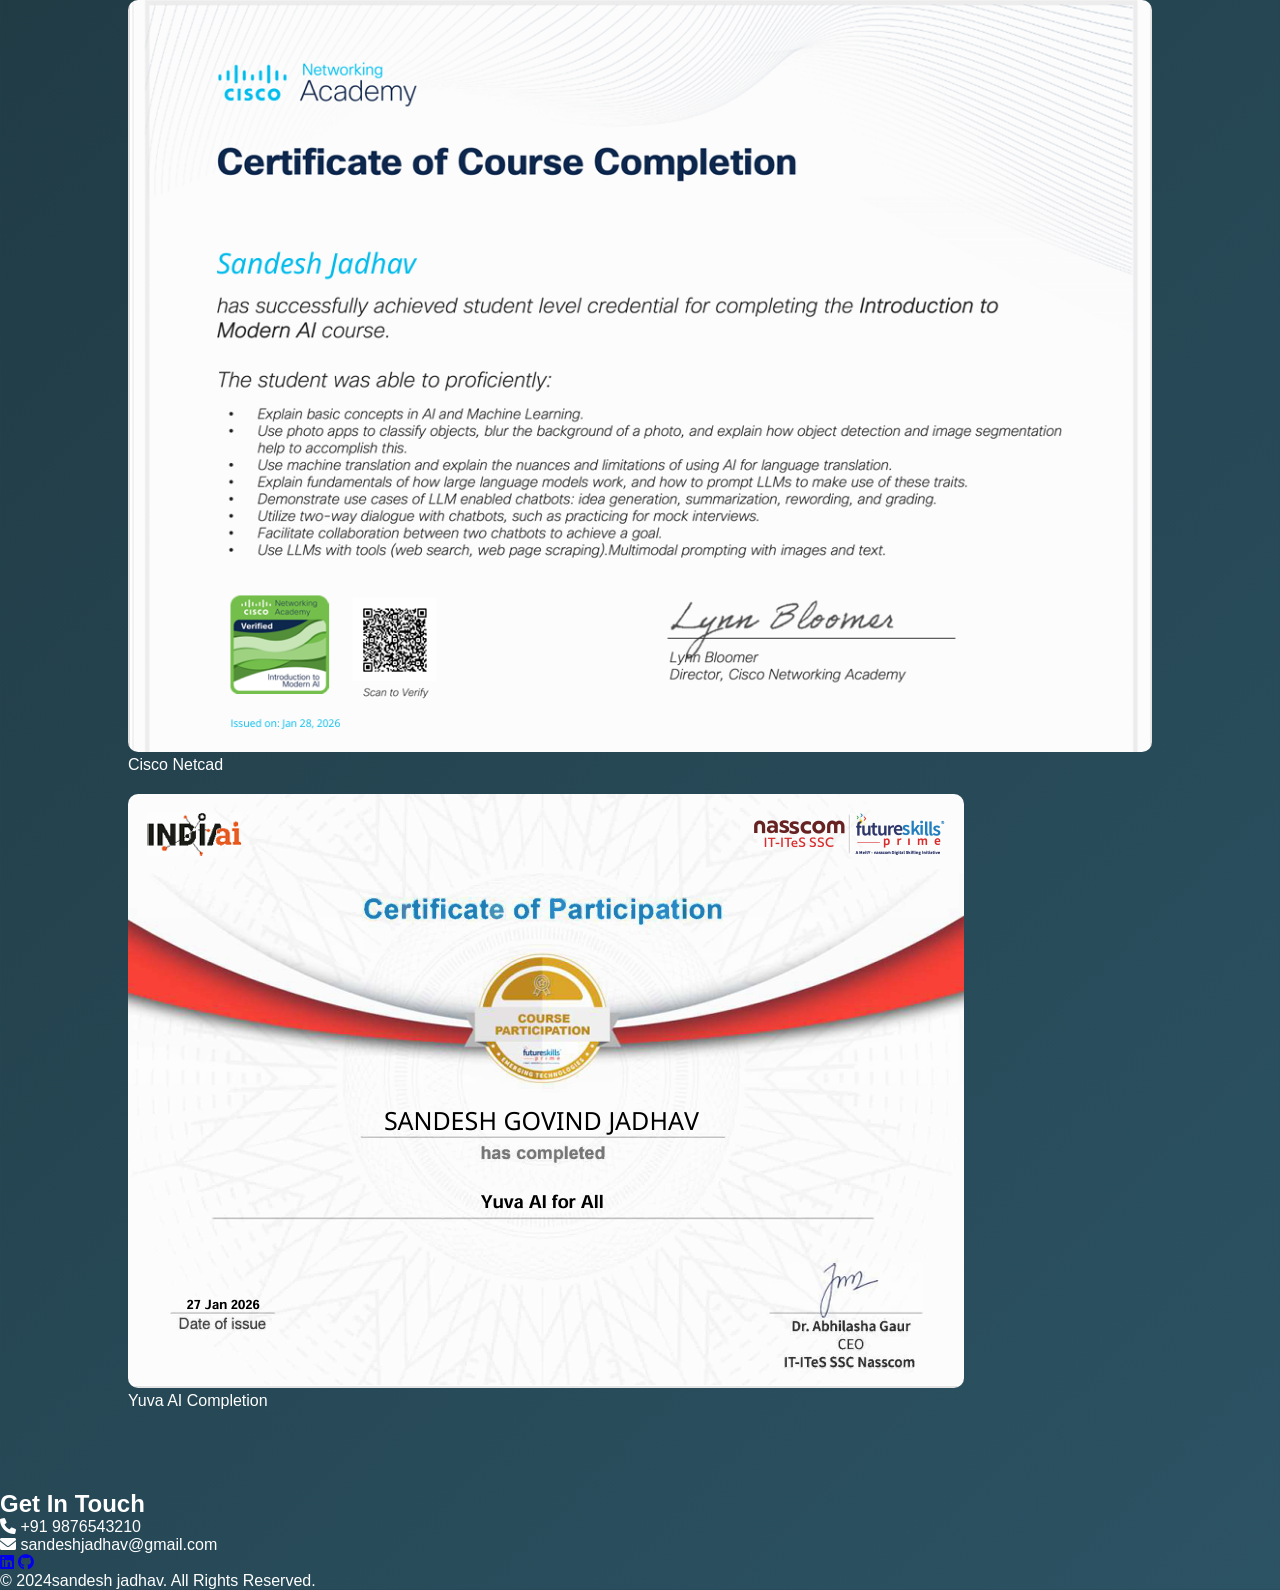
==== commit 0924c0cc: "Update index.html" ====
--- a/index.html
+++ b/index.html
@@ -24,7 +24,7 @@
     <section id="home" class="hero">
         <div class="hero-content">
             <div class="profile-container">
-                <img src="images/Sandesh.jpeg" alt="sandesh jadhav" class="profile-img">
+                <img src="images/Sandesh.jpeg.jpeg" alt="sandesh jadhav" class="profile-img">
             </div>
             <h1>Hi, I'm sandesh jadhav</h1>
             <p class="subtitle">Pharmacy Student | Healthcare Innovator | Tech Enthusiast</p>
